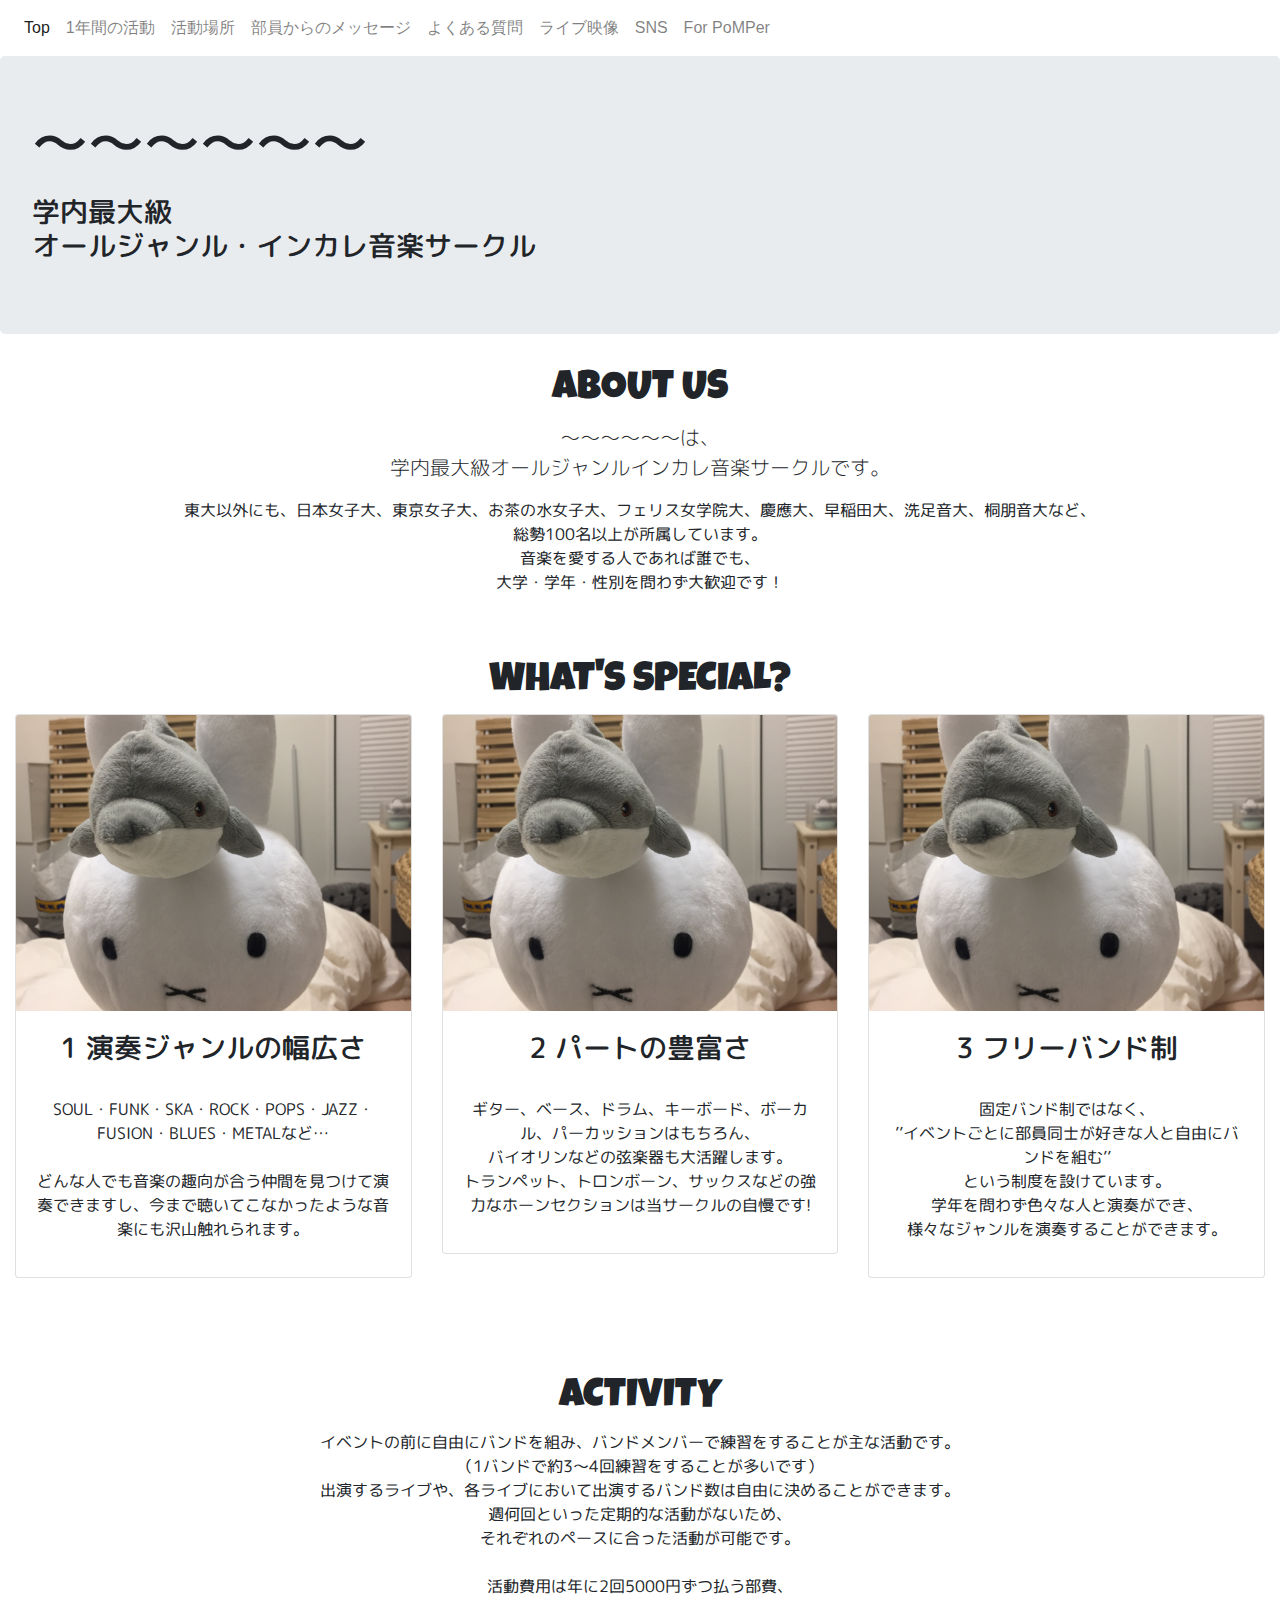
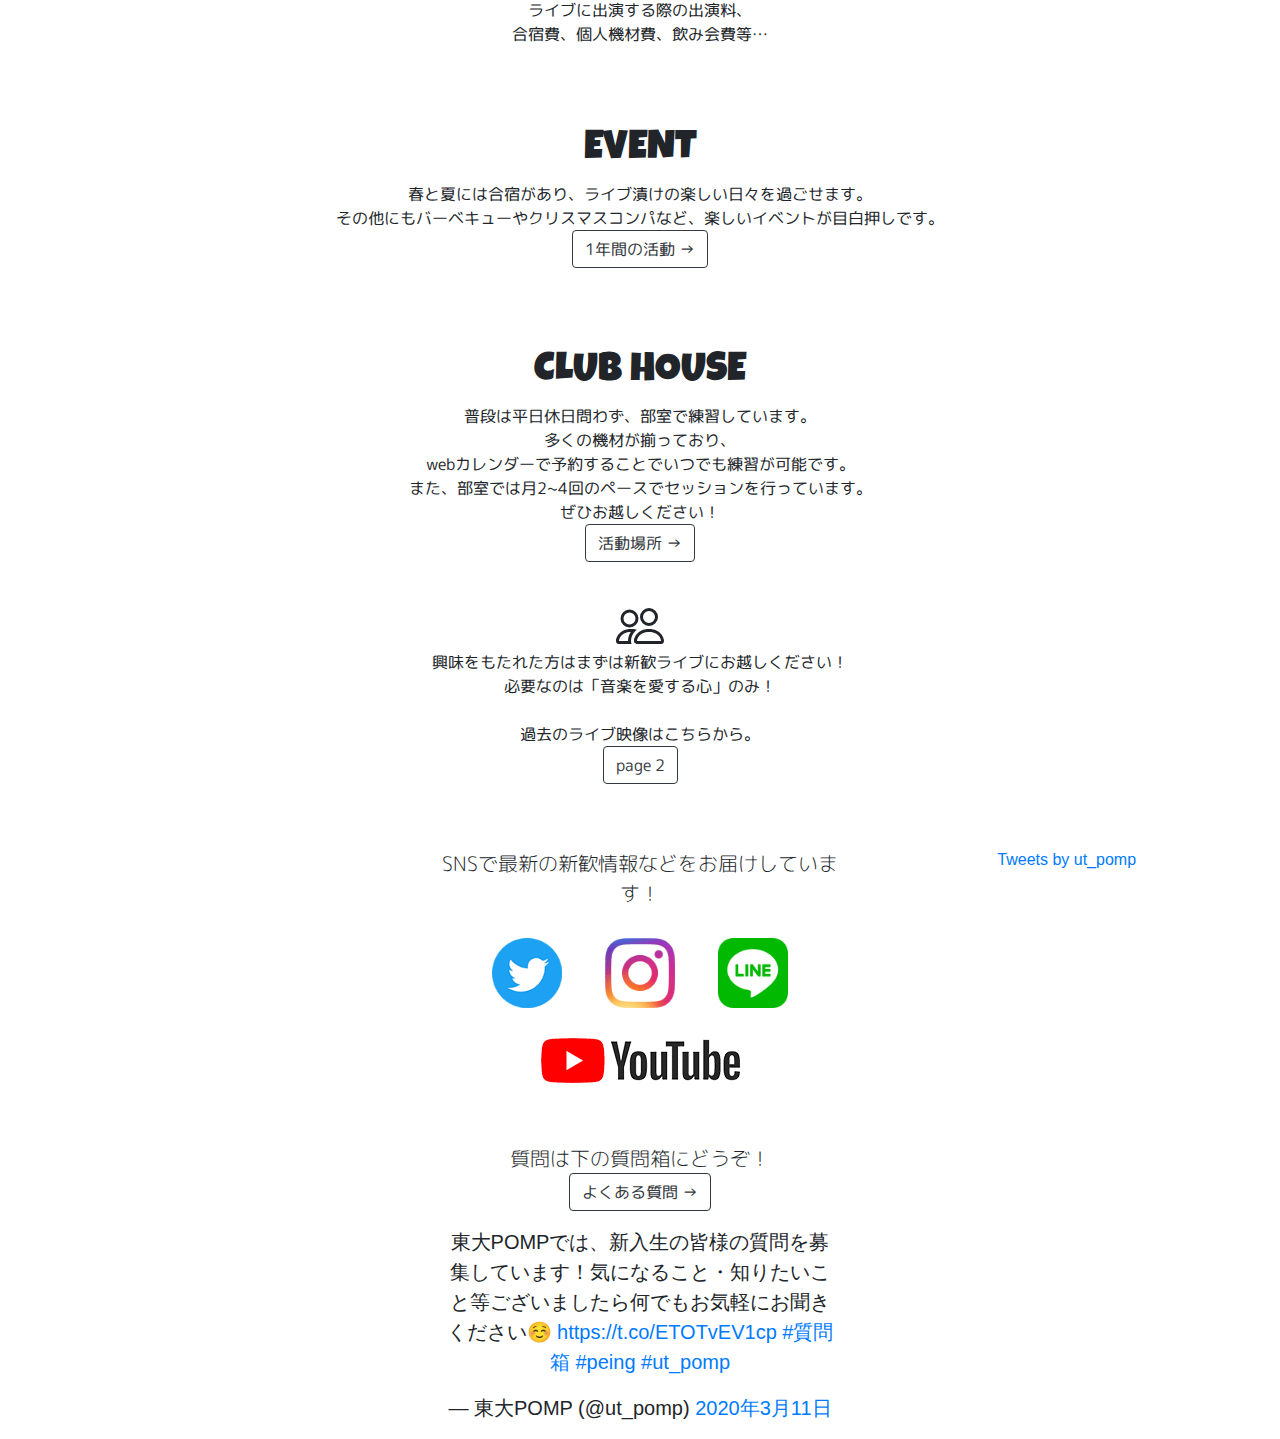
==== index.html @ 89fbbf80 "Update index.html" ====
<!doctype html>
<html>
       <head>
       <!-- Required meta tags -->
       <meta charset="utf-8">
       <meta name="viewport" content="width=device-width, initial-scale=1, shrink-to-fit=no">

       <!-- Bootstrap CSS -->
       <link rel="stylesheet" href="https://stackpath.bootstrapcdn.com/bootstrap/4.4.1/css/bootstrap.min.css" integrity="sha384-Vkoo8x4CGsO3+Hhxv8T/Q5PaXtkKtu6ug5TOeNV6gBiFeWPGFN9MuhOf23Q9Ifjh" crossorigin="anonymous">
      <link href="https://fonts.googleapis.com/css?family=Luckiest+Guy|M+PLUS+Rounded+1c&display=swap" rel="stylesheet">
      <link rel="stylesheet" type="text/css" href="myfont.css">   
	       
       <title>pascalchanの練習帳</title>
       </head>
 

<body>
<header> 
         <nav class="navbar navbar-expand-lg navbar-light bg-Warning">
                  <button class="navbar-toggler" type="button" data-toggle="collapse" data-target="#navbarNav" aria-controls="navbarNav" aria-expanded="false" aria-label="Toggle navigation">
                  <span class="navbar-toggler-icon"></span>
                  </button>
                  <div class="collapse navbar-collapse" id="navbarNav">
                           <ul class="navbar-nav">
                           <li class="nav-item active">
                           <a class="nav-link" href="#">Top<span class="sr-only">(current)</span></a>
                           </li>
                           <li class="nav-item">
                           <a class="nav-link" href="#">1年間の活動</a>
                           </li>
                           <li class="nav-item">
                           <a class="nav-link" href="#">活動場所</a>
                           </li>
                           <li class="nav-item">
                           <a class="nav-link" href="#">部員からのメッセージ</a>
                           </li>
                           <li class="nav-item">
                           <a class="nav-link" href="#">よくある質問</a>
                           </li>
                           <li class="nav-item">
                           <a class="nav-link" href="#">ライブ映像</a>
                           </li>
                           <li class="nav-item">
                           <a class="nav-link" href="#">SNS</a>
                           </li>
                           <li class="nav-item">
                           <a class="nav-link" href="#">For PoMPer</a>
                           </li>
                           </ul>
                  </div>
         </nav> 
       

         <div class="jumbotron">
                  <h1 class="fonttest display-4">〜〜〜〜〜〜</h1>
                  <h3 class="本文">学内最大級<br>オールジャンル・インカレ音楽サークル</h3>
         </div>
<header>  
       
       
<article>
                 
              
       
       
       
       
<div class="container-fluid">
                 <div class="row">

            <div class="col">
            </div>
            <div class="col-auto text-center">
		       <h1 class="fonttest">ABOUT US
                       </h1>
                       <p class="本文 lead">〜〜〜〜〜〜は、<br>学内最大級オールジャンルインカレ音楽サークルです。<br>
		<p class="本文">
                       東大以外にも、日本女子大、東京女子大、お茶の水女子大、フェリス女学院大、慶應大、早稲田大、洗足音大、桐朋音大など、<br>総勢100名以上が所属しています。<br>
                       音楽を愛する人であれば誰でも、<br>大学・学年・性別を問わず大歓迎です！<br> <br> <br>
                       </p>
            </div>
            <div class="col">
            </div>
 
                 </div>
 </div>
			 
                 <h1 class="fonttest text-center">WHAT'S SPECIAL?
                       </h1>
                


       
       
       
<div class="container-fluid">
<div class="row">
   
     <div class="col-lg text-center"> 
               <div class="card">
               <img src="IMG_6716.jpg" class="card-img-top" alt="">
                       <div class="card-body">
			         <h3 class="本文">1 演奏ジャンルの幅広さ</h3>
                                 <p class="本文">
                                 <br>SOUL・FUNK・SKA・ROCK・POPS・JAZZ・FUSION・BLUES・METALなど…<br>
                                 <br>どんな人でも音楽の趣向が合う仲間を見つけて演奏できますし、今まで聴いてこなかったような音楽にも沢山触れられます。
                                 </p>
                       </div>
               </div>      
     </div>
         
     <div class="col-lg text-center">
               <div class="card">
               <img src="IMG_6716.jpg" class="card-img-top" alt="">
                       <div class="card-body">
			       <h3 class="本文">2 パートの豊富さ</h3>
                                 <p class="本文">
                                 <br>ギター、ベース、ドラム、キーボード、ボーカル、パーカッションはもちろん、<br>
                                 バイオリンなどの弦楽器も大活躍します。<br>
                                 トランペット、トロンボーン、サックスなどの強力なホーンセクションは当サークルの自慢です!
                                 </p>
                       </div>
               </div>
         
     </div>

     <div class="col-lg text-center">
               <div class="card">
               <img src="IMG_6716.jpg" class="card-img-top" alt="">
                       <div class="card-body">
			         <h3 class="本文">3 フリーバンド制</h3>
                                 <p class="本文">
                                 <br>固定バンド制ではなく、<br>’’イベントごとに部員同士が好きな人と自由にバンドを組む’’<br>という制度を設けています。<br>学年を問わず色々な人と演奏ができ、<br>様々なジャンルを演奏することができます。　　　　　
                                 </p>
                       </div>
               </div>
     </div>
         
</div>
</div>    
                <h1 class="fonttest text-center"><br> <br>ACTIVITY
                       </h1>
                
         
       
       
       
<div class="container-fluid">
<div class="row">
                <div class="col">
                </div>
                          <div class="col-auto text-center">
                                    <p class="本文">
                                    イベントの前に自由にバンドを組み、バンドメンバーで練習をすることが主な活動です。
                                    <br>（1バンドで約3〜4回練習をすることが多いです）
                                    <br>出演するライブや、各ライブにおいて出演するバンド数は自由に決めることができます。
                                    <br>週何回といった定期的な活動がないため、
                                    <br>それぞれのペースに合った活動が可能です。<br> <br>
                                    活動費用は年に2回5000円ずつ払う部費、<br>ライブに出演する際の出演料、<br>合宿費、個人機材費、飲み会費等…
　　　　　　　　　　　　　　　　　　　　   </p>
                          </div>
                <div class="col">
                </div>
</div>
</div>
                <p class><br> <br></p>
                <h1 class="fonttest text-center">EVENT
                       </h1>
                
       
       
       
       
<div class="container-fluid">
<div class="row">

                <div class="col">
                </div>
                              <div class="col-auto text-center">
                                        <p class="本文">
                                        春と夏には合宿があり、ライブ漬けの楽しい日々を過ごせます。
                                        <br>その他にもバーベキューやクリスマスコンパなど、楽しいイベントが目白押しです。<br>
                                        <a href="https://www.asahi.com/sp/" class="btn btn-outline-dark" role="button">1年間の活動 →</a>
                                        </p>
                              </div>
                <div class="col">
                </div>
</div>
</div>         
                <p class><br> <br></p>
                <h1 class="fonttest text-center">CLUB HOUSE
                       </h1>
                 
       
       
       
       
       
<div class="container-fluid">
<div class="row">
            <div class="col">
            </div>
                       <div class="col-auto text-center">
                                 <p class="本文">
                                 普段は平日休日問わず、部室で練習しています。<br>
                                 多くの機材が揃っており、<br>webカレンダーで予約することでいつでも練習が可能です。<br>
                                 また、部室では月2~4回のペースでセッションを行っています。<br>ぜひお越しください！<br>
                                 <a href="https://www.asahi.com/sp/" class="btn btn-outline-dark" role="button">
                                 活動場所 →</a><br> <br>
                                 </p>
                       </div>
            <div class="col">
            </div>
</div>
</div>       
      
       
       
       
       
<div class="container-fluid">
<div class="row">
            <div class="col">
            </div>
                       <div class="col-auto text-center">
                                 <p class="本文">
                                 <svg class="bi bi-people" width="3em" height="3em" viewBox="0 0 16 16" 
                                 fill="currentColor" xmlns="http://www.w3.org/2000/svg">
                                 <path fill-rule="evenodd" d="M15 14s1 0 1-1-1-4-5-4-5 3-5 4 1 1 1 1h8zm-7.995-.944v-.002.002zM7.022 
                                 13h7.956a.274.274 0 00.014-.002l.008-.002c-.002-.264-.167-1.03-.76-1.72C13.688 10.629 12.718 10 11 
                                 10c-1.717 0-2.687.63-3.24 1.276-.593.69-.759 1.457-.76 1.72a1.05 1.05 0 00.022.004zm7.973.056v-.002.002zM11 
                                 7a2 2 0 100-4 2 2 0 000 4zm3-2a3 3 0 11-6 0 3 3 0 016 0zM6.936 9.28a5.88 5.88 0 00-1.23-.247A7.35 7.35 0 005 
                                 9c-4 0-5 3-5 4 0 .667.333 1 1 1h4.216A2.238 2.238 0 015 13c0-1.01.377-2.042 1.09-2.904.243-.294.526-.569.846-.816zM4.92 
                                 10c-1.668.02-2.615.64-3.16 1.276C1.163 11.97 1 12.739 1 13h3c0-1.045.323-2.086.92-3zM1.5 5.5a3 3 0 116 0 3 3 0 01-6 0zm3-2a2 
                                 2 0 100 4 2 2 0 000-4z" clip-rule="evenodd"/></svg>
                                 <br>興味をもたれた方はまずは新歓ライブにお越しください！
                                 <br>必要なのは「音楽を愛する心」のみ！<br> <br>
                                 過去のライブ映像はこちらから。<br>
                                 <a href="https://pascalchan.github.io/page2.html" class="btn btn-outline-dark" role="button">
                                 page 2</a><br> <br> <br>
                                 
                                 </p>
                       </div>
            <div class="col">
            </div>
</div>
</div>       
       
       
       
       
       
<div class="container-fluid">
<div class="row">
                <div class="col-lg lead text-center">
                     </div>
                       
                          
       <div class="col-lg lead text-center">
              <p class="本文">SNSで最新の新歓情報などをお届けしています！<br> <br>
                                 <a href="https://twitter.com/ut_pomp" class="text-center"><img src="twitter.gif" width="70" height="70" alt=""></a>&emsp;&emsp;
                                 <a href="https://www.instagram.com/ut_pomp/" class="text-center"><img src="in.gif" width="70" height="70" alt=""></a>&emsp;&emsp;
                                 <a href="https://lin.ee/yjOojoz" class="text-center"><img src="line.png" width="70" height="70" alt=""></a><br> <br>
                                 <a href="https://www.youtube.com/user/supernaiter" class="text-center"><img src="youtube.gif" alt=""></a><br> <br>
                                 
                      <br>
                        質問は下の質問箱にどうぞ！<br>
                                 <a href="https://www.asahi.com/sp/" class="btn btn-outline-dark" role="button">
                                 よくある質問 →</a><br>
                       <blockquote class="twitter-tweet text-center" data-lang="ja" data-theme="light">
                                     <p lang="ja" dir="ltr">
                                     東大POMPでは、新入生の皆様の質問を募集しています！気になること・知りたいこと等ございましたら何でもお気軽にお聞きください☺️
                                     <a href="https://t.co/ETOTvEV1cp">https://t.co/ETOTvEV1cp</a> 
                                     <a href="https://twitter.com/hashtag/%E8%B3%AA%E5%95%8F%E7%AE%B1?src=hash&amp;ref_src=twsrc%5Etfw">#質問箱</a>
                                     <a href="https://twitter.com/hashtag/peing?src=hash&amp;ref_src=twsrc%5Etfw">#peing</a> 
                                     <a href="https://twitter.com/hashtag/ut_pomp?src=hash&amp;ref_src=twsrc%5Etfw">#ut_pomp</a>
                                     </p>&mdash; 東大POMP (@ut_pomp) <a href="https://twitter.com/ut_pomp/status/1237672919808888839?ref_src=twsrc%5Etfw">
                                     2020年3月11日</a></blockquote> <script async src="https://platform.twitter.com/widgets.js" charset="utf-8"></script>
                           </div>
       
                <div class="col-lg text-center">
            
                          <a class="twitter-timeline" data-lang="ja" data-width="500" data-height="900" href="https://twitter.com/ut_pomp?ref_src=twsrc%5Etfw">
                           Tweets by ut_pomp</a> 
                           <script async src="https://platform.twitter.com/widgets.js" charset="utf-8"></script>
               
                </div>
</div>
</div>    
                        
       
    
<article>       
          
   <footer>
   <footer>
     
     
    <!-- Optional JavaScript -->
    <!-- jQuery first, then Popper.js, then Bootstrap JS -->
    <script src="https://code.jquery.com/jquery-3.4.1.slim.min.js" integrity="sha384-J6qa4849blE2+poT4WnyKhv5vZF5SrPo0iEjwBvKU7imGFAV0wwj1yYfoRSJoZ+n" crossorigin="anonymous"></script>
    <script src="https://cdn.jsdelivr.net/npm/popper.js@1.16.0/dist/umd/popper.min.js" integrity="sha384-Q6E9RHvbIyZFJoft+2mJbHaEWldlvI9IOYy5n3zV9zzTtmI3UksdQRVvoxMfooAo" crossorigin="anonymous"></script>
    <script src="https://stackpath.bootstrapcdn.com/bootstrap/4.4.1/js/bootstrap.min.js" integrity="sha384-wfSDF2E50Y2D1uUdj0O3uMBJnjuUD4Ih7YwaYd1iqfktj0Uod8GCExl3Og8ifwB6" crossorigin="anonymous"></script>
  </body>
</html>
---- myfont.css ----
.fonttest {
font-family: 'Luckiest Guy', cursive;
}

.本文 {
font-family: 'M PLUS Rounded 1c', sans-serif;
}
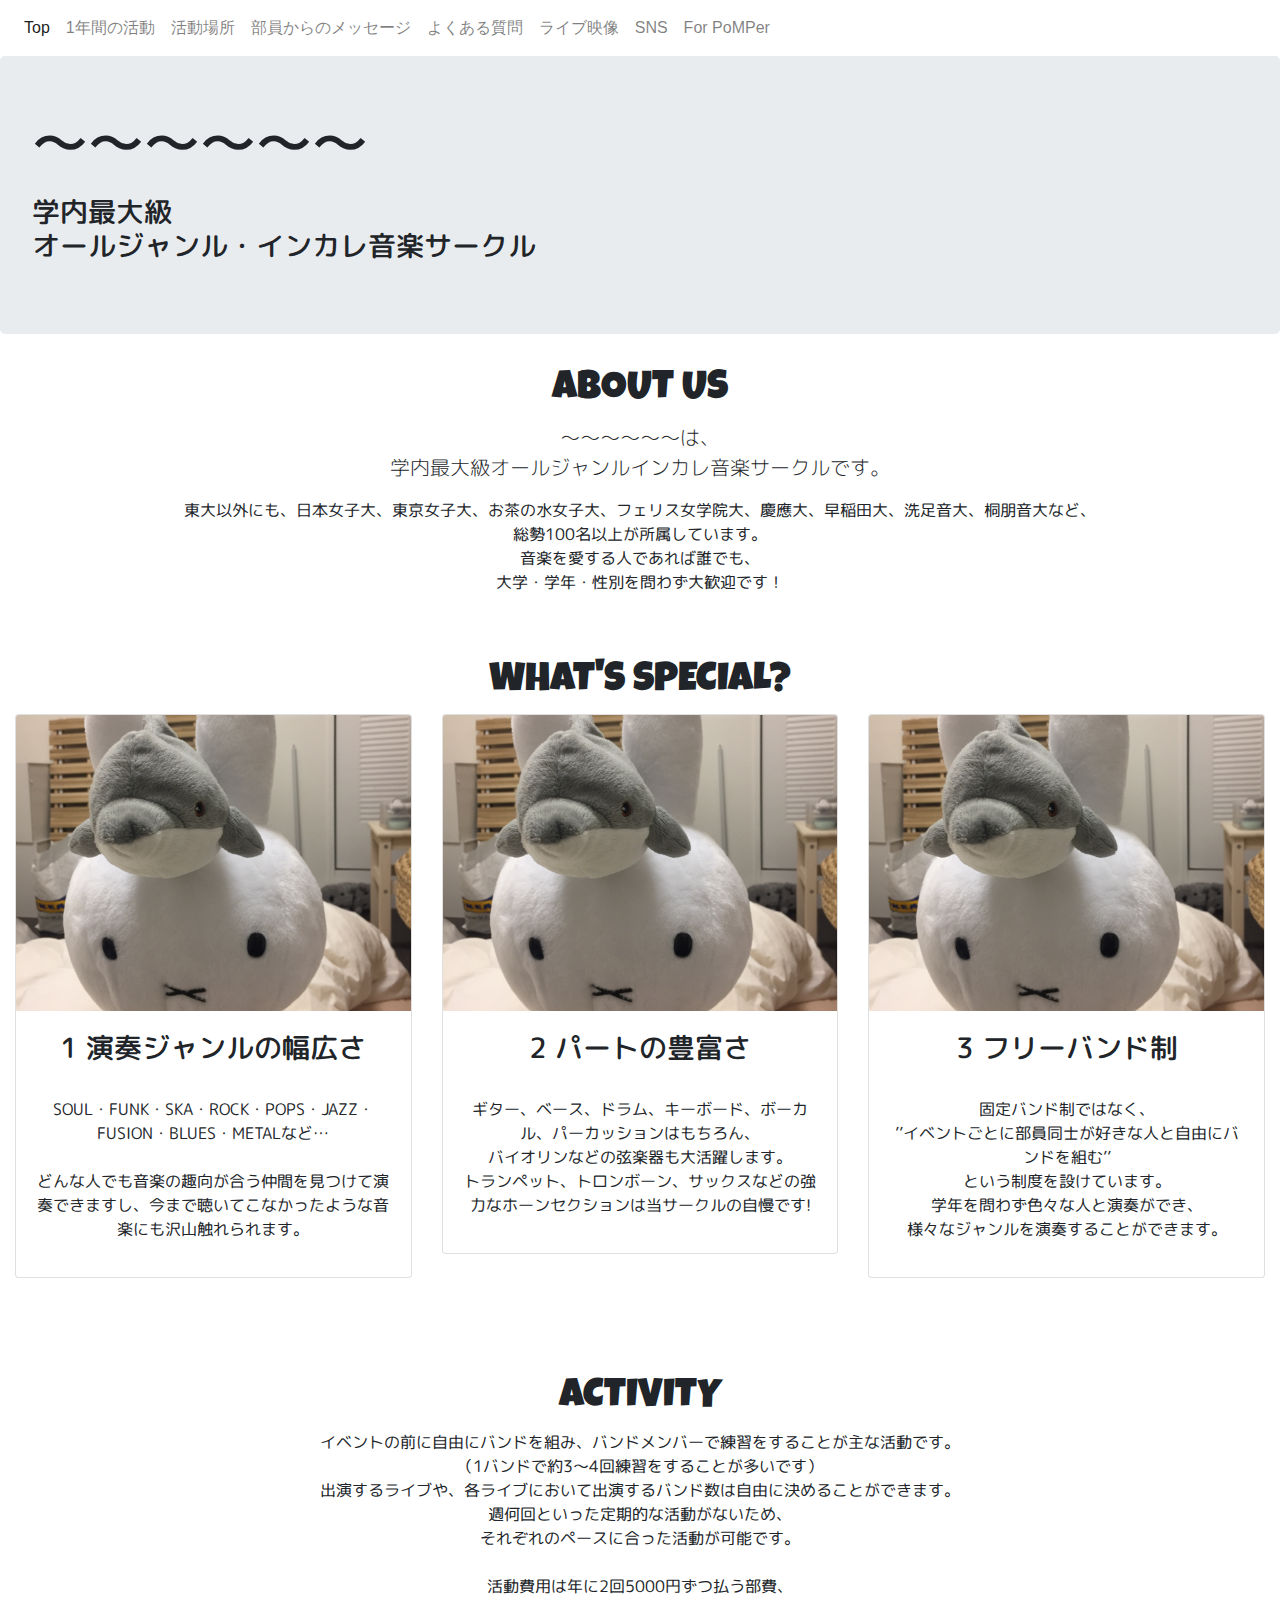
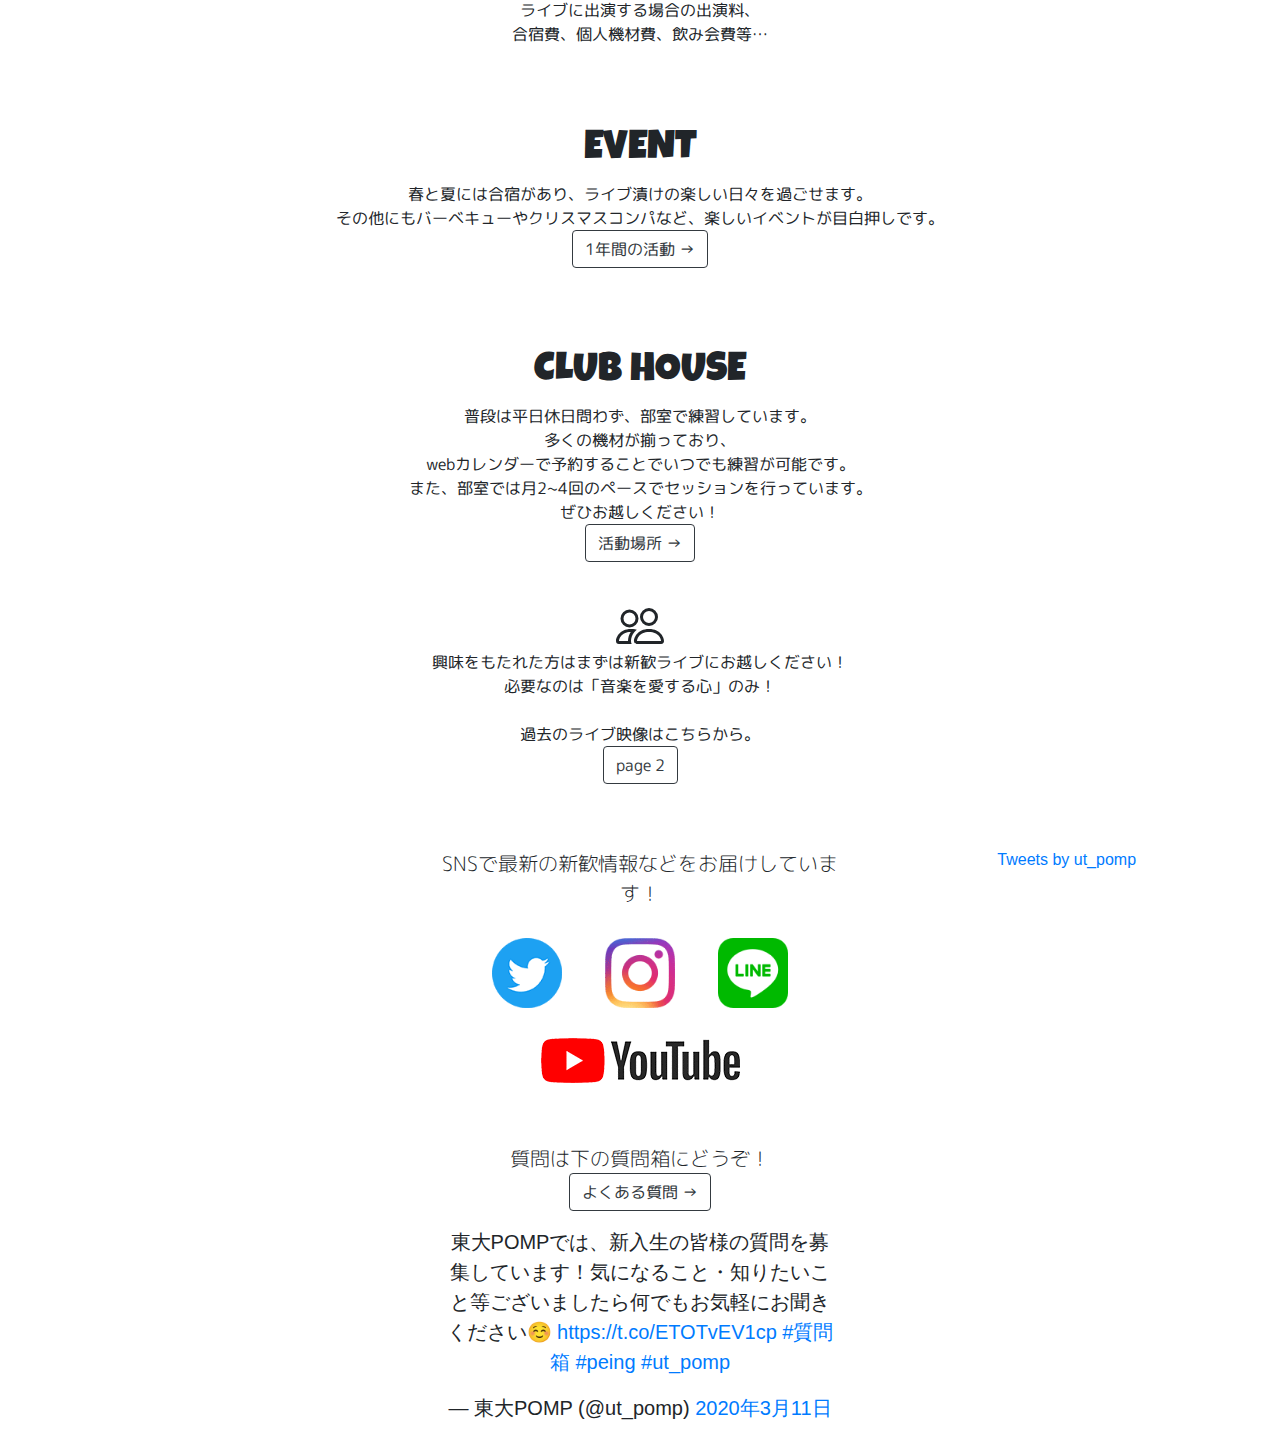
==== commit d90e175e: "Update index.html" ====
--- a/index.html
+++ b/index.html
@@ -156,7 +156,7 @@
                                     <br>出演するライブや、各ライブにおいて出演するバンド数は自由に決めることができます。
                                     <br>週何回といった定期的な活動がないため、
                                     <br>それぞれのペースに合った活動が可能です。<br> <br>
-                                    活動費用は年に2回5000円ずつ払う部費、<br>ライブに出演する際の出演料、<br>合宿費、個人機材費、飲み会費等…
+                                    活動費用は年に2回5000円ずつ払う部費、<br>ライブに出演する場合の出演料、<br>合宿費、個人機材費、飲み会費等…
 　　　　　　　　　　　　　　　　　　　　   </p>
                           </div>
                 <div class="col">
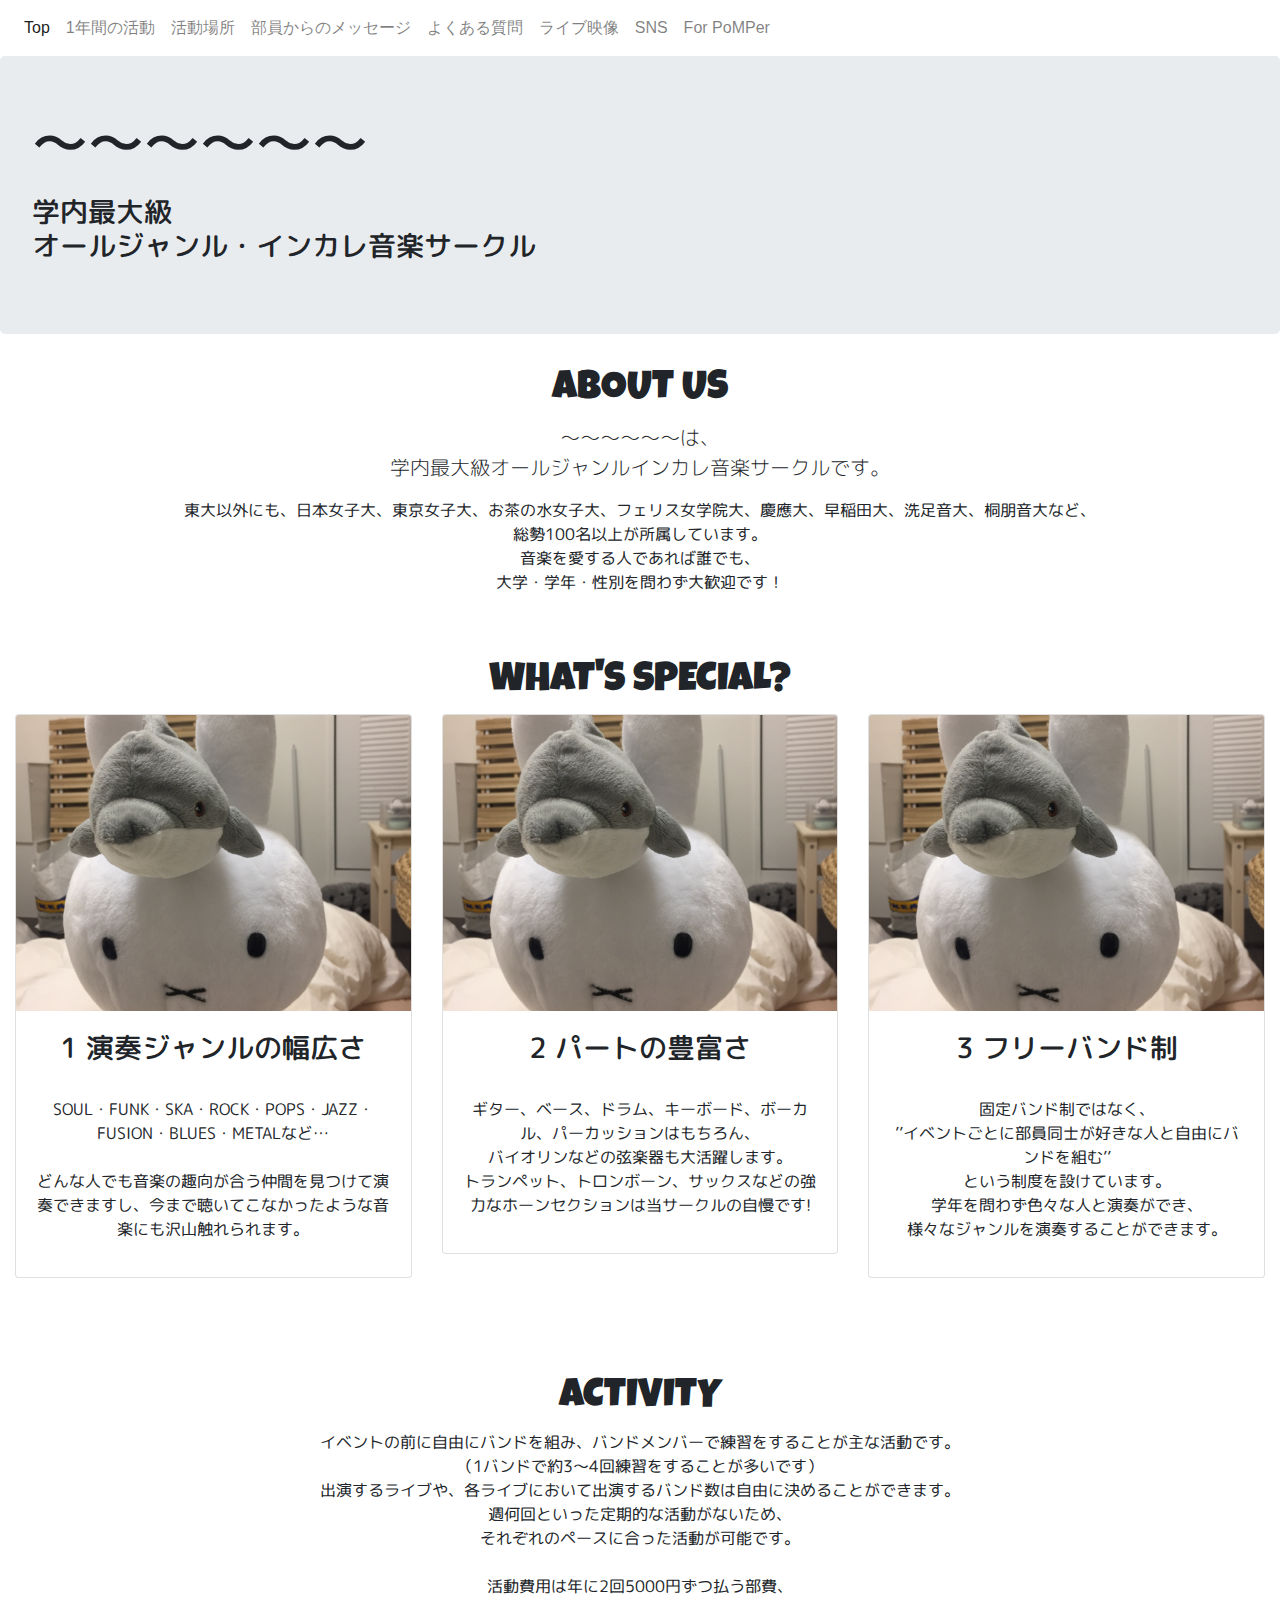
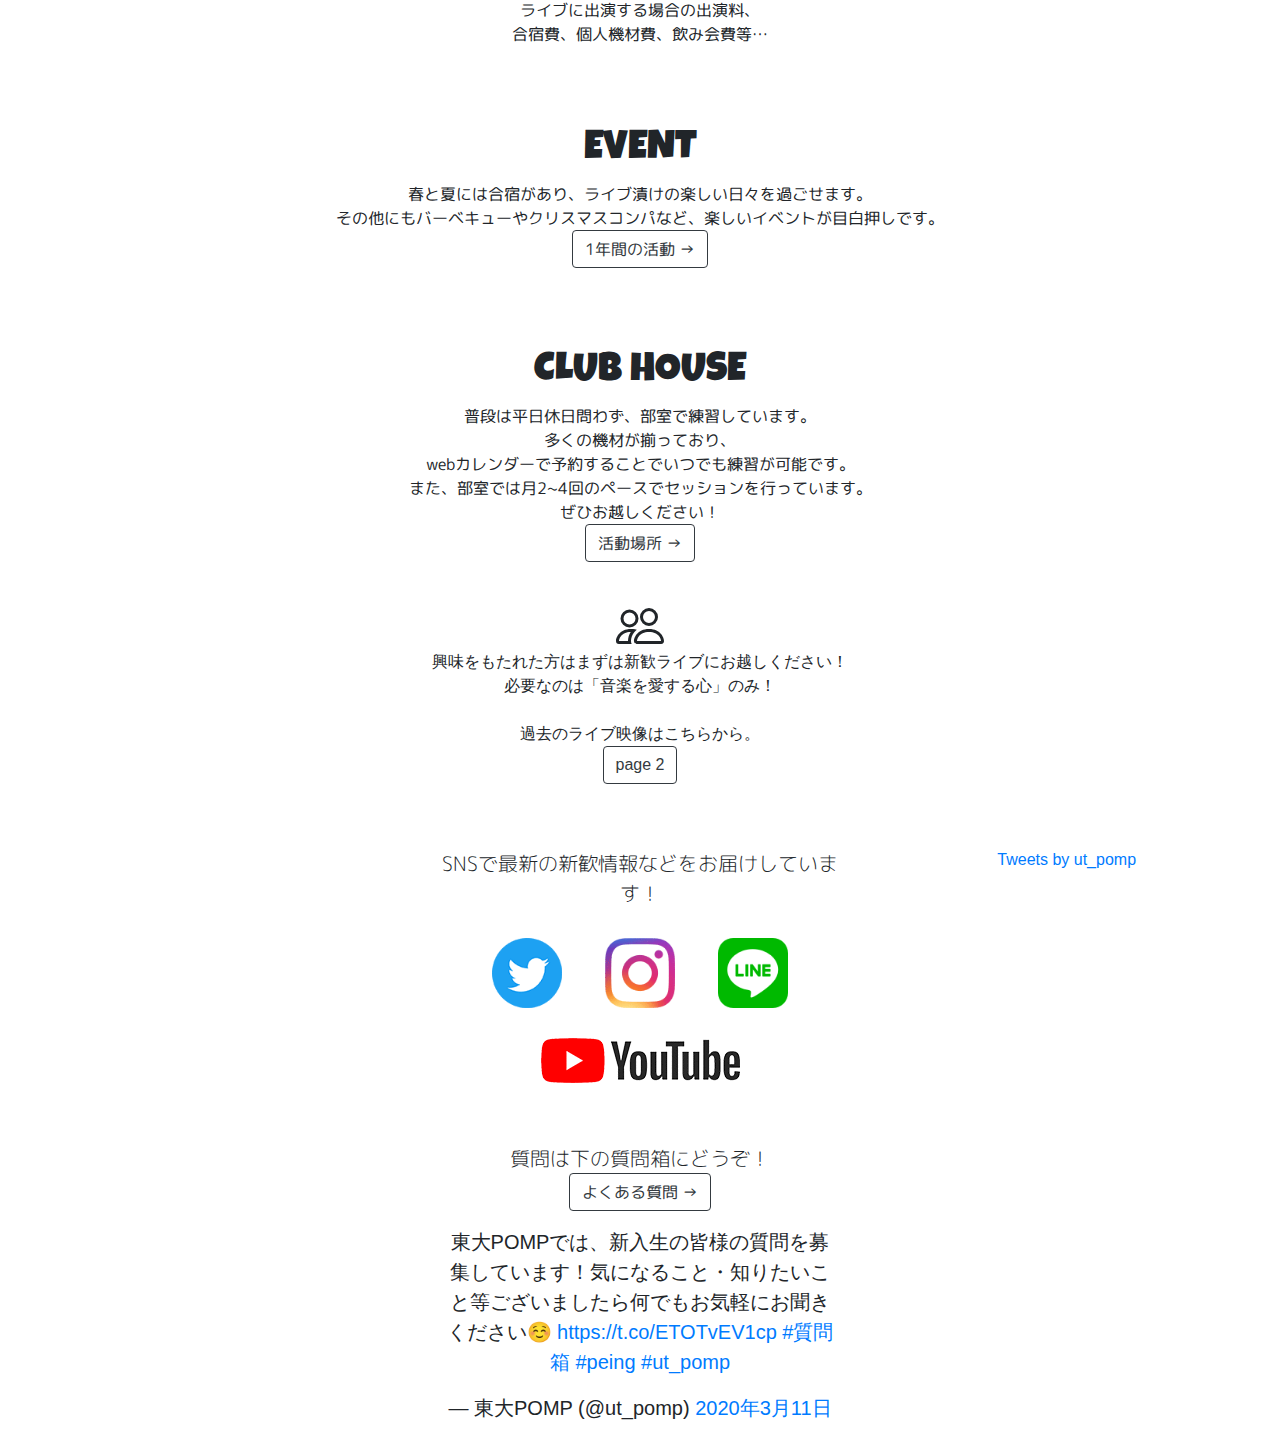
==== commit 9015d992: "Update index.html" ====
--- a/index.html
+++ b/index.html
@@ -223,7 +223,7 @@
             <div class="col">
             </div>
                        <div class="col-auto text-center">
-                                 <p class="本文">
+                                 <p class="本文　lead">
                                  <svg class="bi bi-people" width="3em" height="3em" viewBox="0 0 16 16" 
                                  fill="currentColor" xmlns="http://www.w3.org/2000/svg">
                                  <path fill-rule="evenodd" d="M15 14s1 0 1-1-1-4-5-4-5 3-5 4 1 1 1 1h8zm-7.995-.944v-.002.002zM7.022 
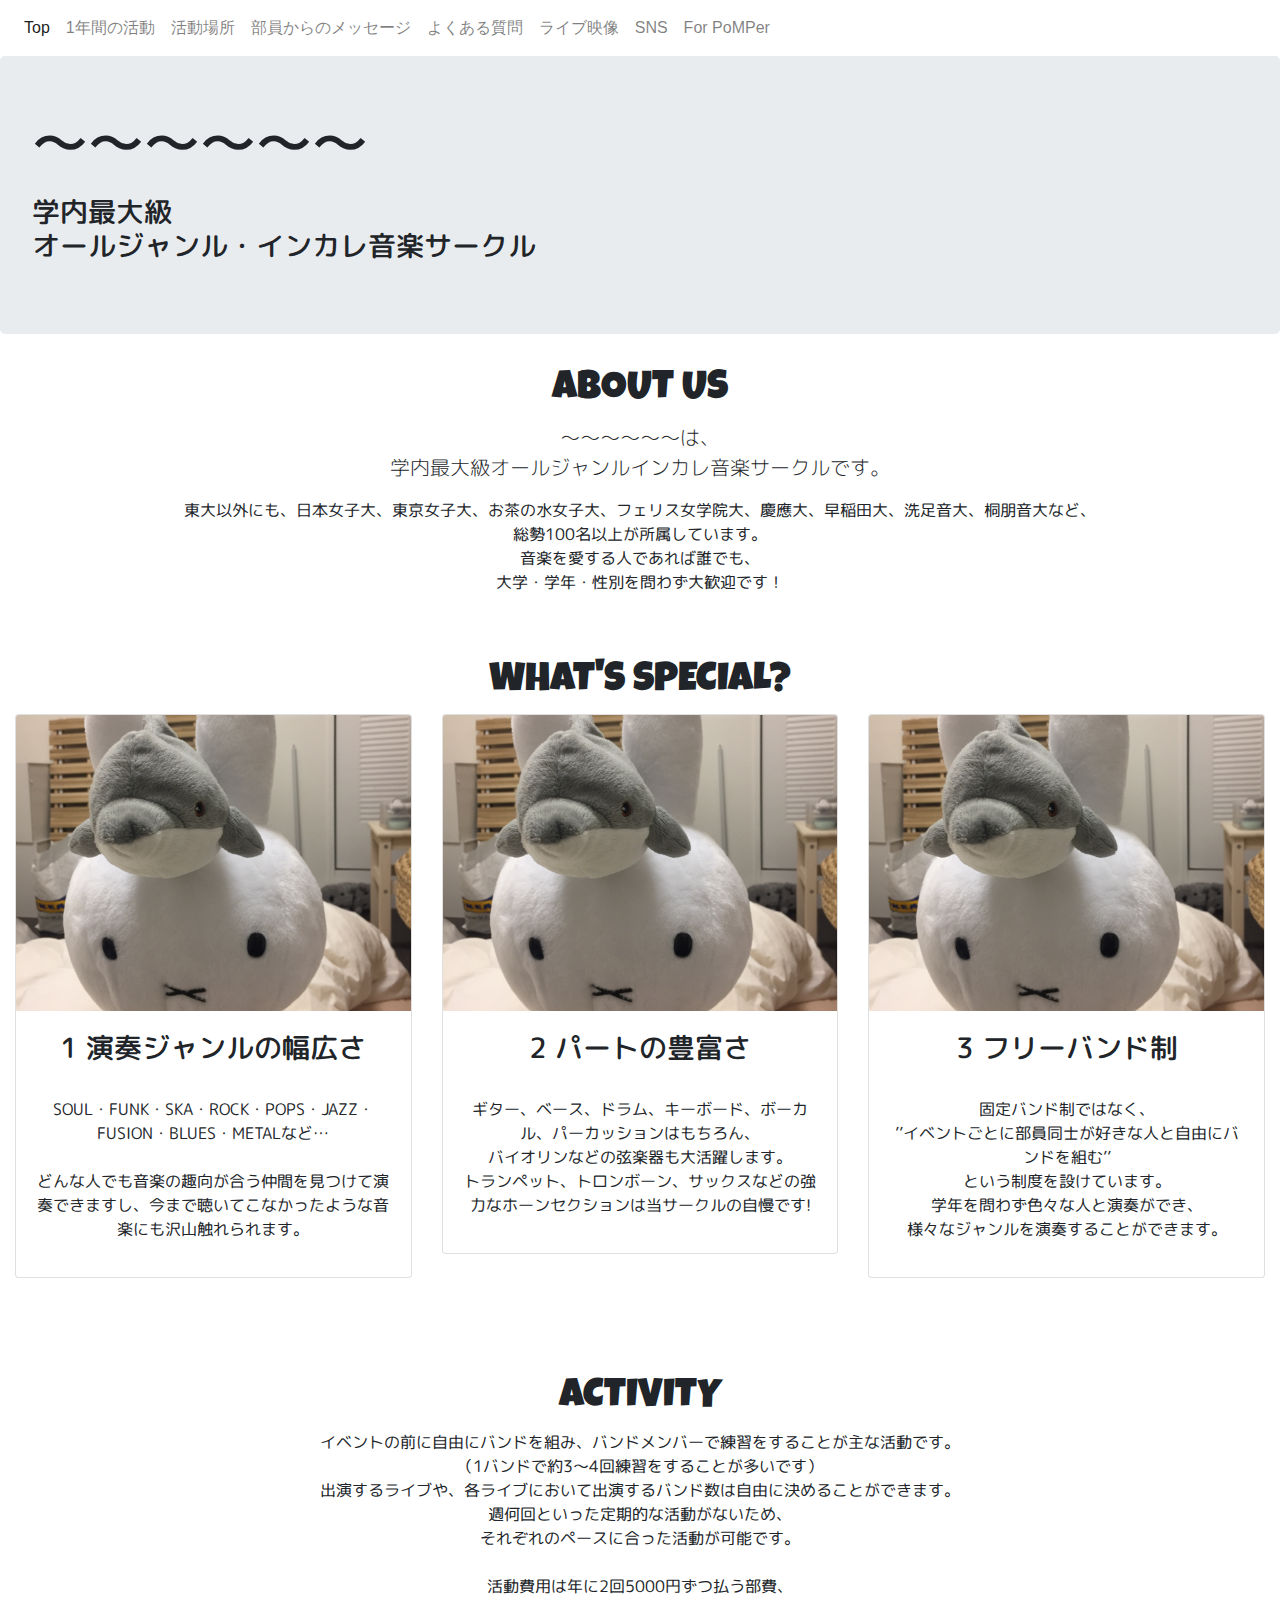
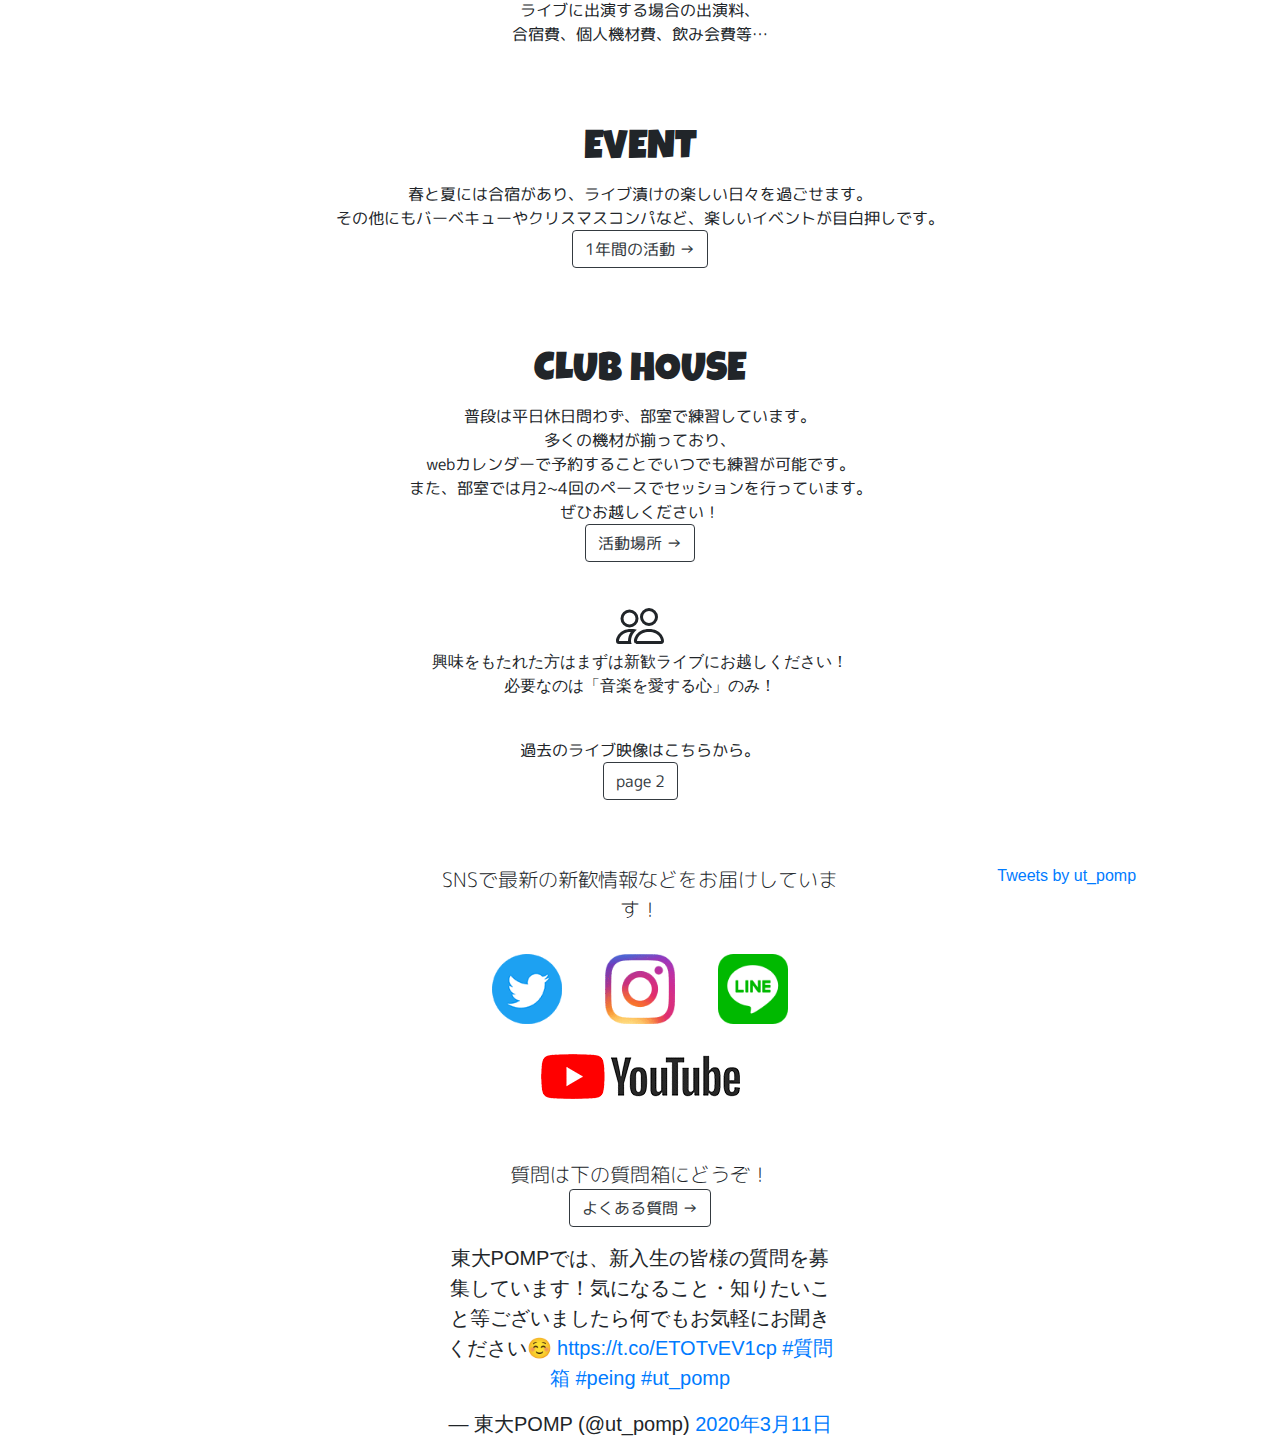
==== commit b29ce8fd: "Update index.html" ====
--- a/index.html
+++ b/index.html
@@ -235,10 +235,11 @@
                                  2 0 100 4 2 2 0 000-4z" clip-rule="evenodd"/></svg>
                                  <br>興味をもたれた方はまずは新歓ライブにお越しください！
                                  <br>必要なのは「音楽を愛する心」のみ！<br> <br>
+			         </p>
+			         <p class="本文">
                                  過去のライブ映像はこちらから。<br>
                                  <a href="https://pascalchan.github.io/page2.html" class="btn btn-outline-dark" role="button">
                                  page 2</a><br> <br> <br>
-                                 
                                  </p>
                        </div>
             <div class="col">
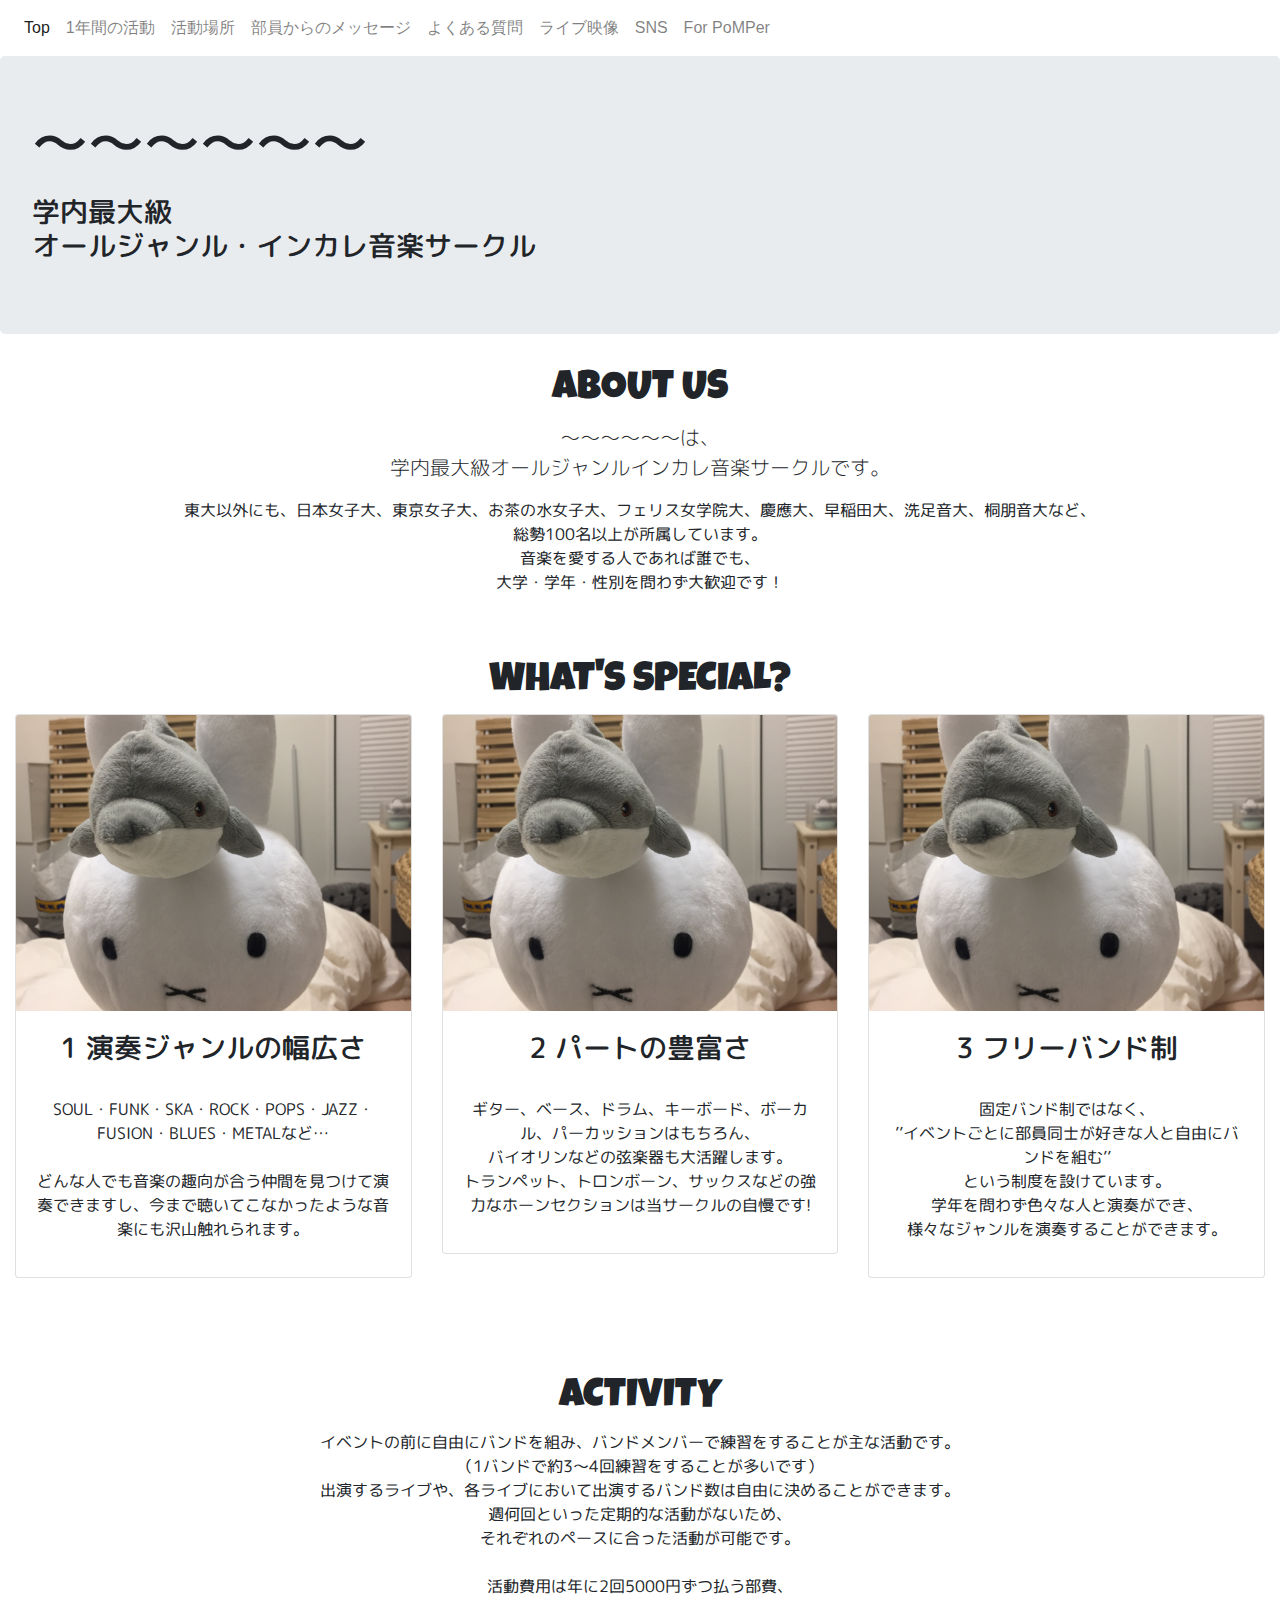
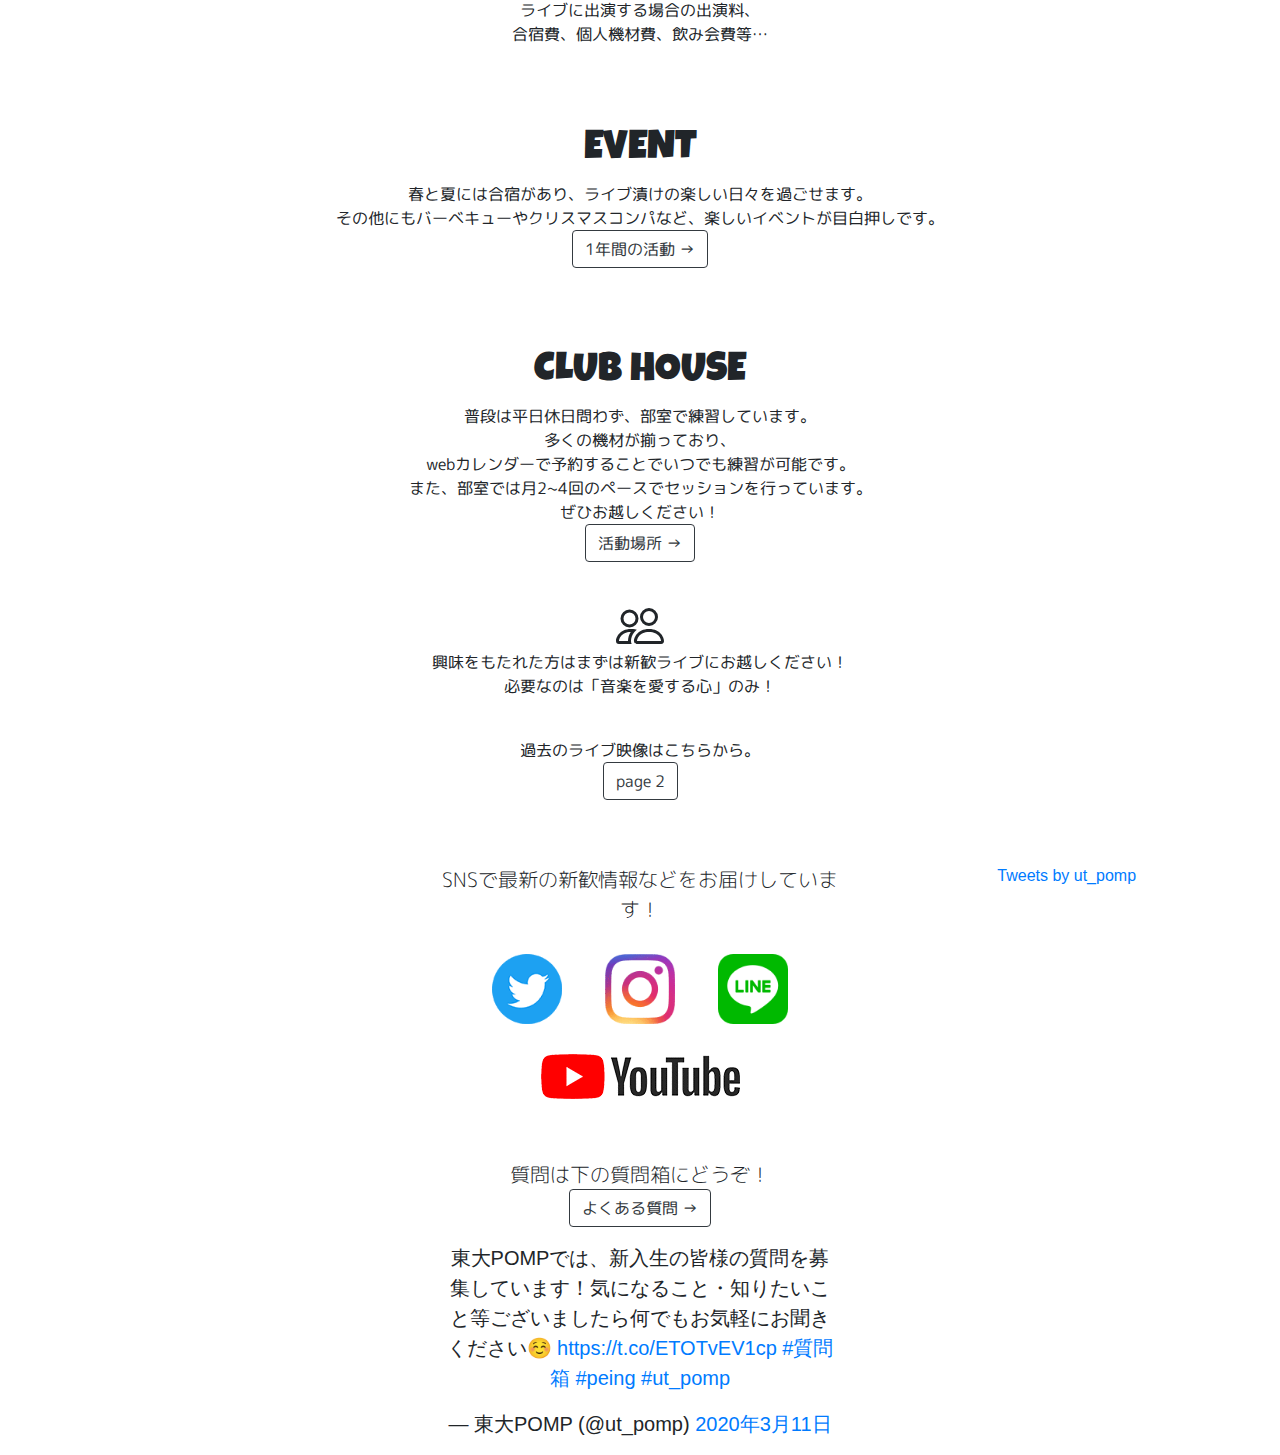
==== commit c2933b97: "Update index.html" ====
--- a/index.html
+++ b/index.html
@@ -222,8 +222,8 @@
 <div class="row">
             <div class="col">
             </div>
-                       <div class="col-auto text-center">
-                                 <p class="本文　lead">
+                       <div class="col-auto　lead text-center">
+                                 <p class="本文">
                                  <svg class="bi bi-people" width="3em" height="3em" viewBox="0 0 16 16" 
                                  fill="currentColor" xmlns="http://www.w3.org/2000/svg">
                                  <path fill-rule="evenodd" d="M15 14s1 0 1-1-1-4-5-4-5 3-5 4 1 1 1 1h8zm-7.995-.944v-.002.002zM7.022 
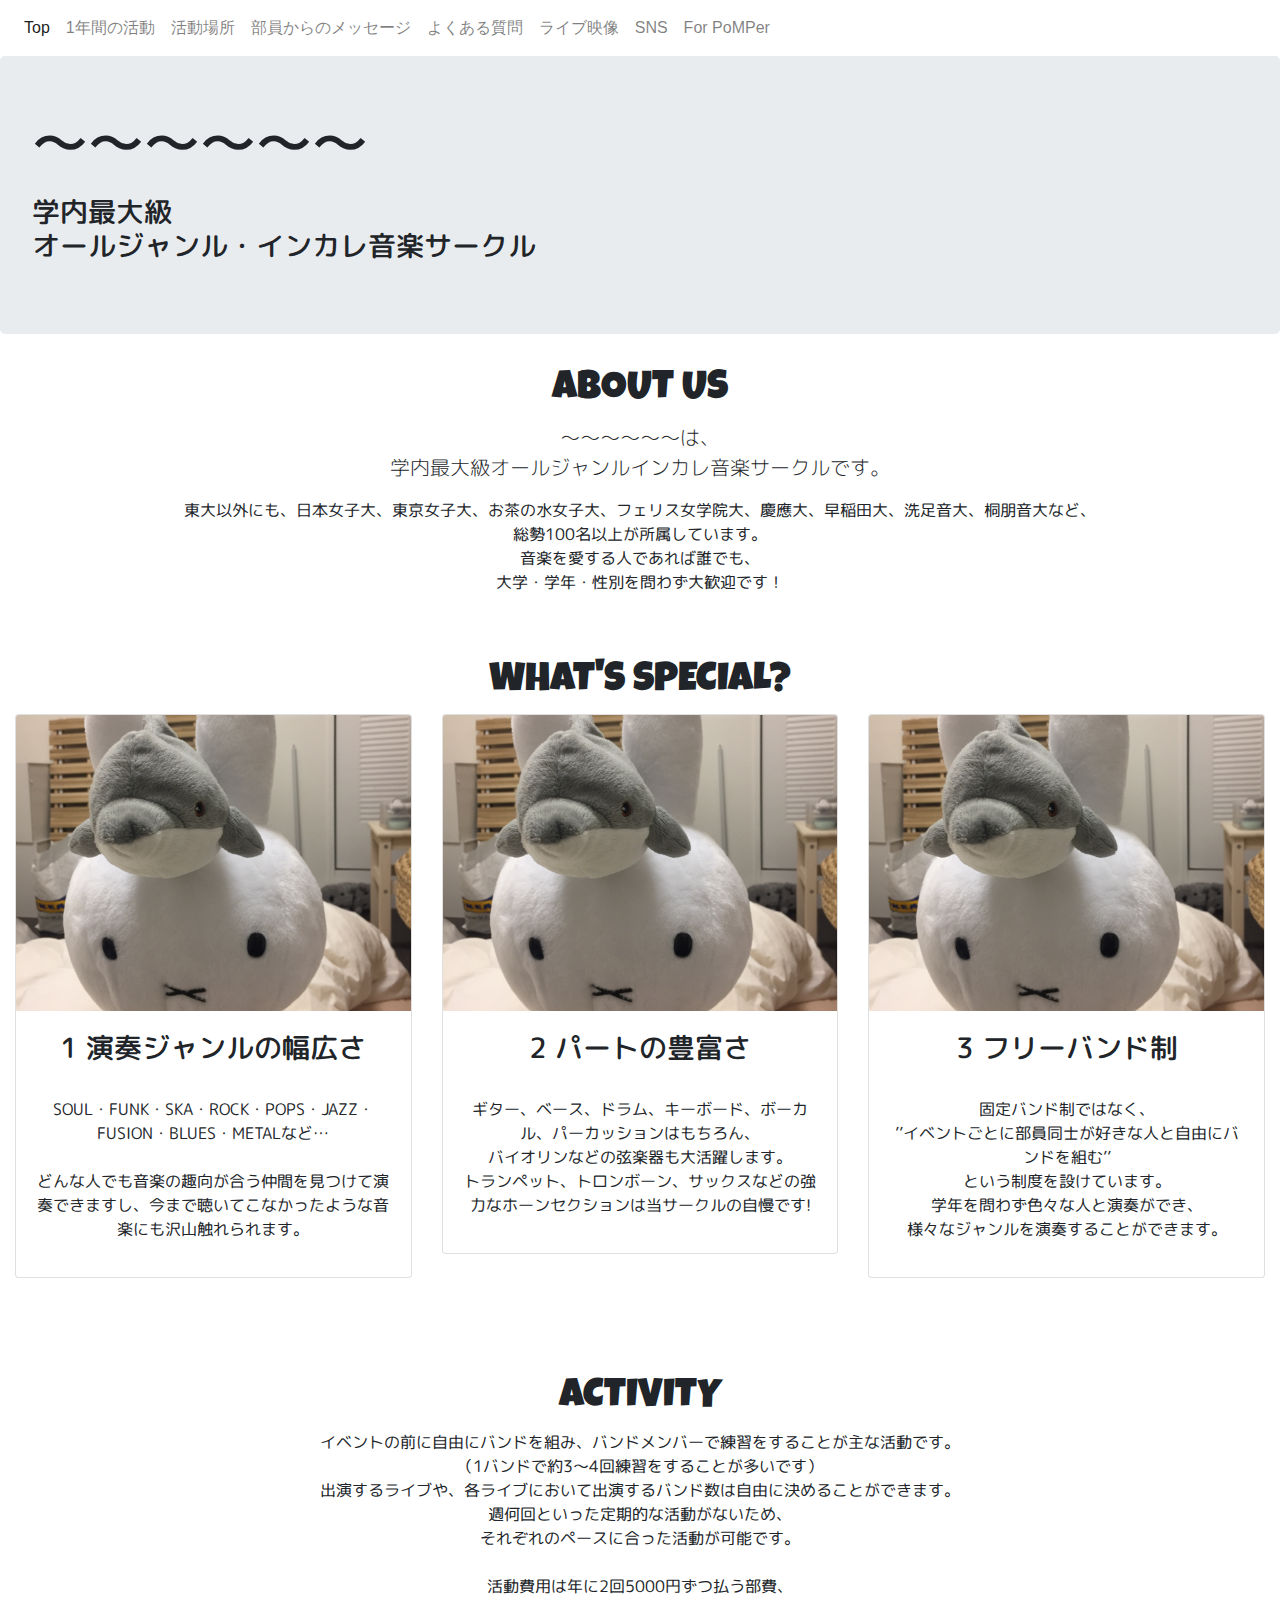
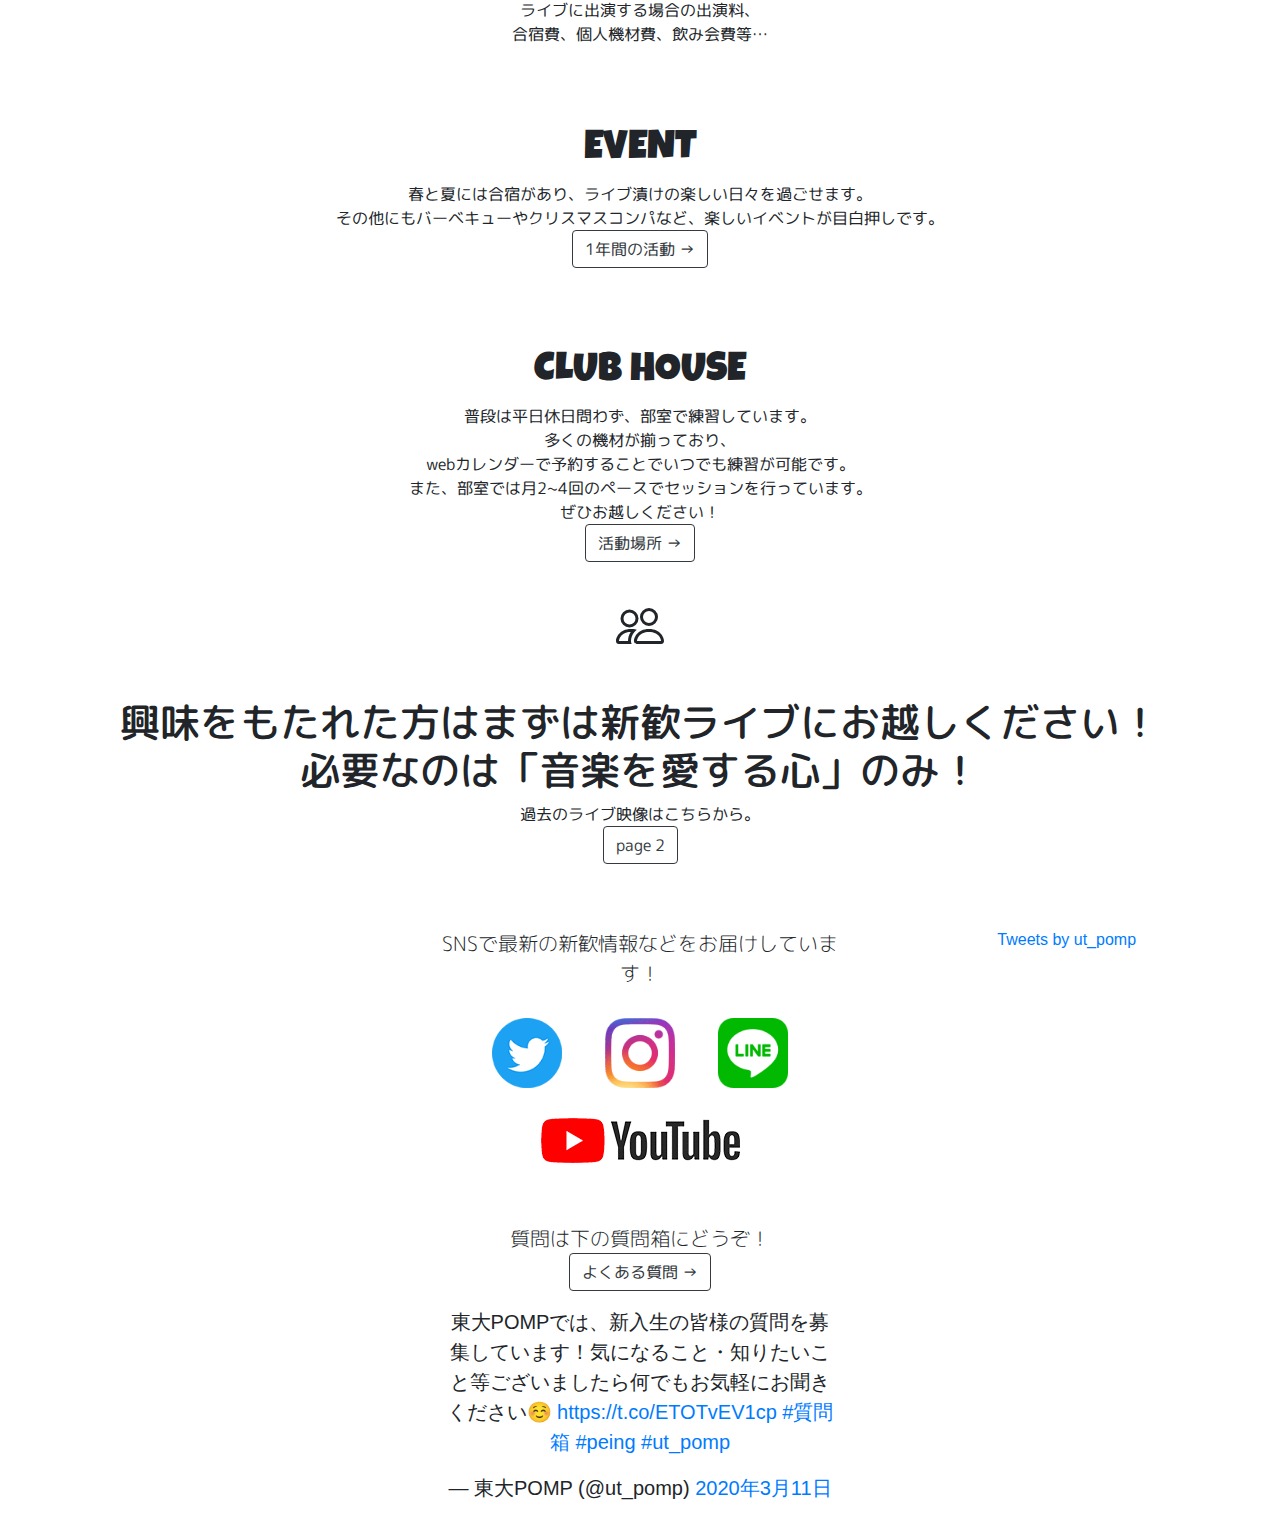
==== commit 84bca538: "Update index.html" ====
--- a/index.html
+++ b/index.html
@@ -223,7 +223,7 @@
             <div class="col">
             </div>
                        <div class="col-auto　lead text-center">
-                                 <p class="本文">
+                                 
                                  <svg class="bi bi-people" width="3em" height="3em" viewBox="0 0 16 16" 
                                  fill="currentColor" xmlns="http://www.w3.org/2000/svg">
                                  <path fill-rule="evenodd" d="M15 14s1 0 1-1-1-4-5-4-5 3-5 4 1 1 1 1h8zm-7.995-.944v-.002.002zM7.022 
@@ -233,9 +233,9 @@
                                  9c-4 0-5 3-5 4 0 .667.333 1 1 1h4.216A2.238 2.238 0 015 13c0-1.01.377-2.042 1.09-2.904.243-.294.526-.569.846-.816zM4.92 
                                  10c-1.668.02-2.615.64-3.16 1.276C1.163 11.97 1 12.739 1 13h3c0-1.045.323-2.086.92-3zM1.5 5.5a3 3 0 116 0 3 3 0 01-6 0zm3-2a2 
                                  2 0 100 4 2 2 0 000-4z" clip-rule="evenodd"/></svg>
-                                 <br>興味をもたれた方はまずは新歓ライブにお越しください！
-                                 <br>必要なのは「音楽を愛する心」のみ！<br> <br>
-			         </p>
+                                 <h1 class="本文 text-center"><br>興味をもたれた方はまずは新歓ライブにお越しください！
+                                 <br>必要なのは「音楽を愛する心」のみ！<br>
+                                 </h1>
 			         <p class="本文">
                                  過去のライブ映像はこちらから。<br>
                                  <a href="https://pascalchan.github.io/page2.html" class="btn btn-outline-dark" role="button">
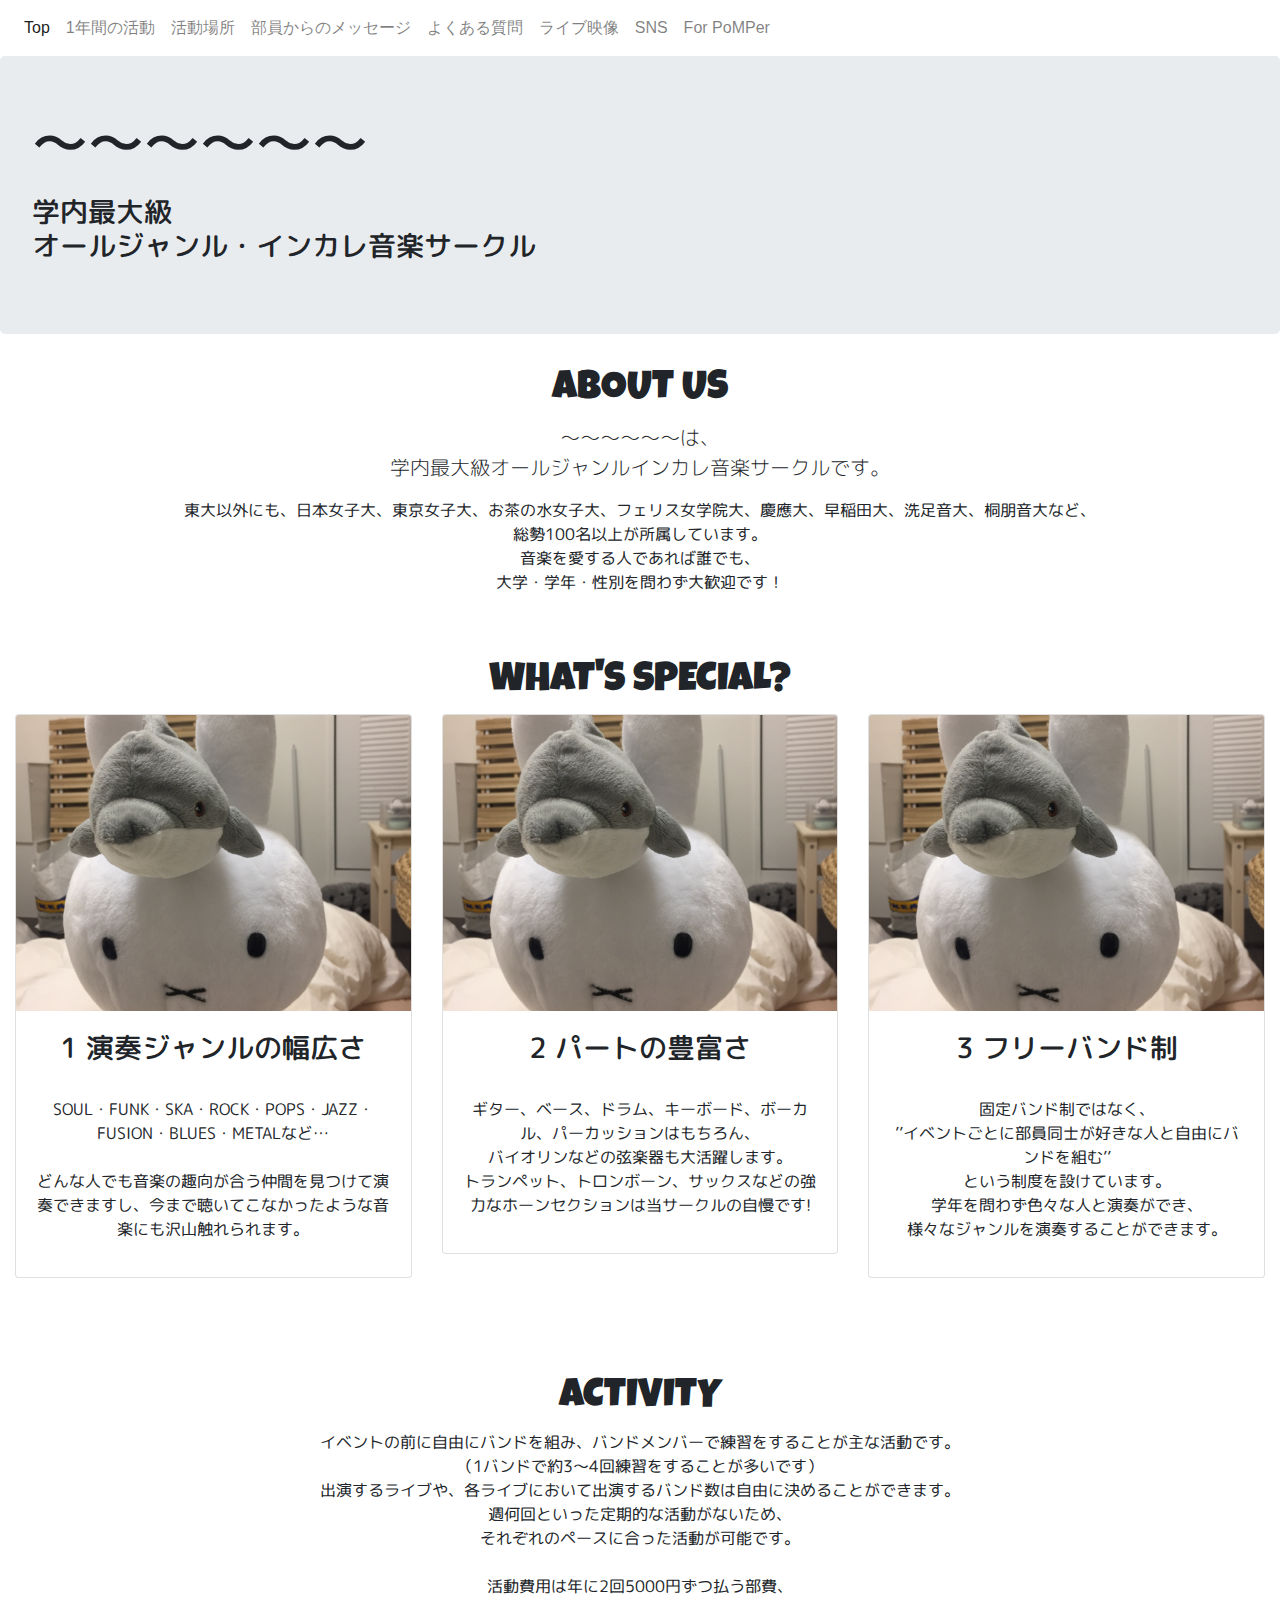
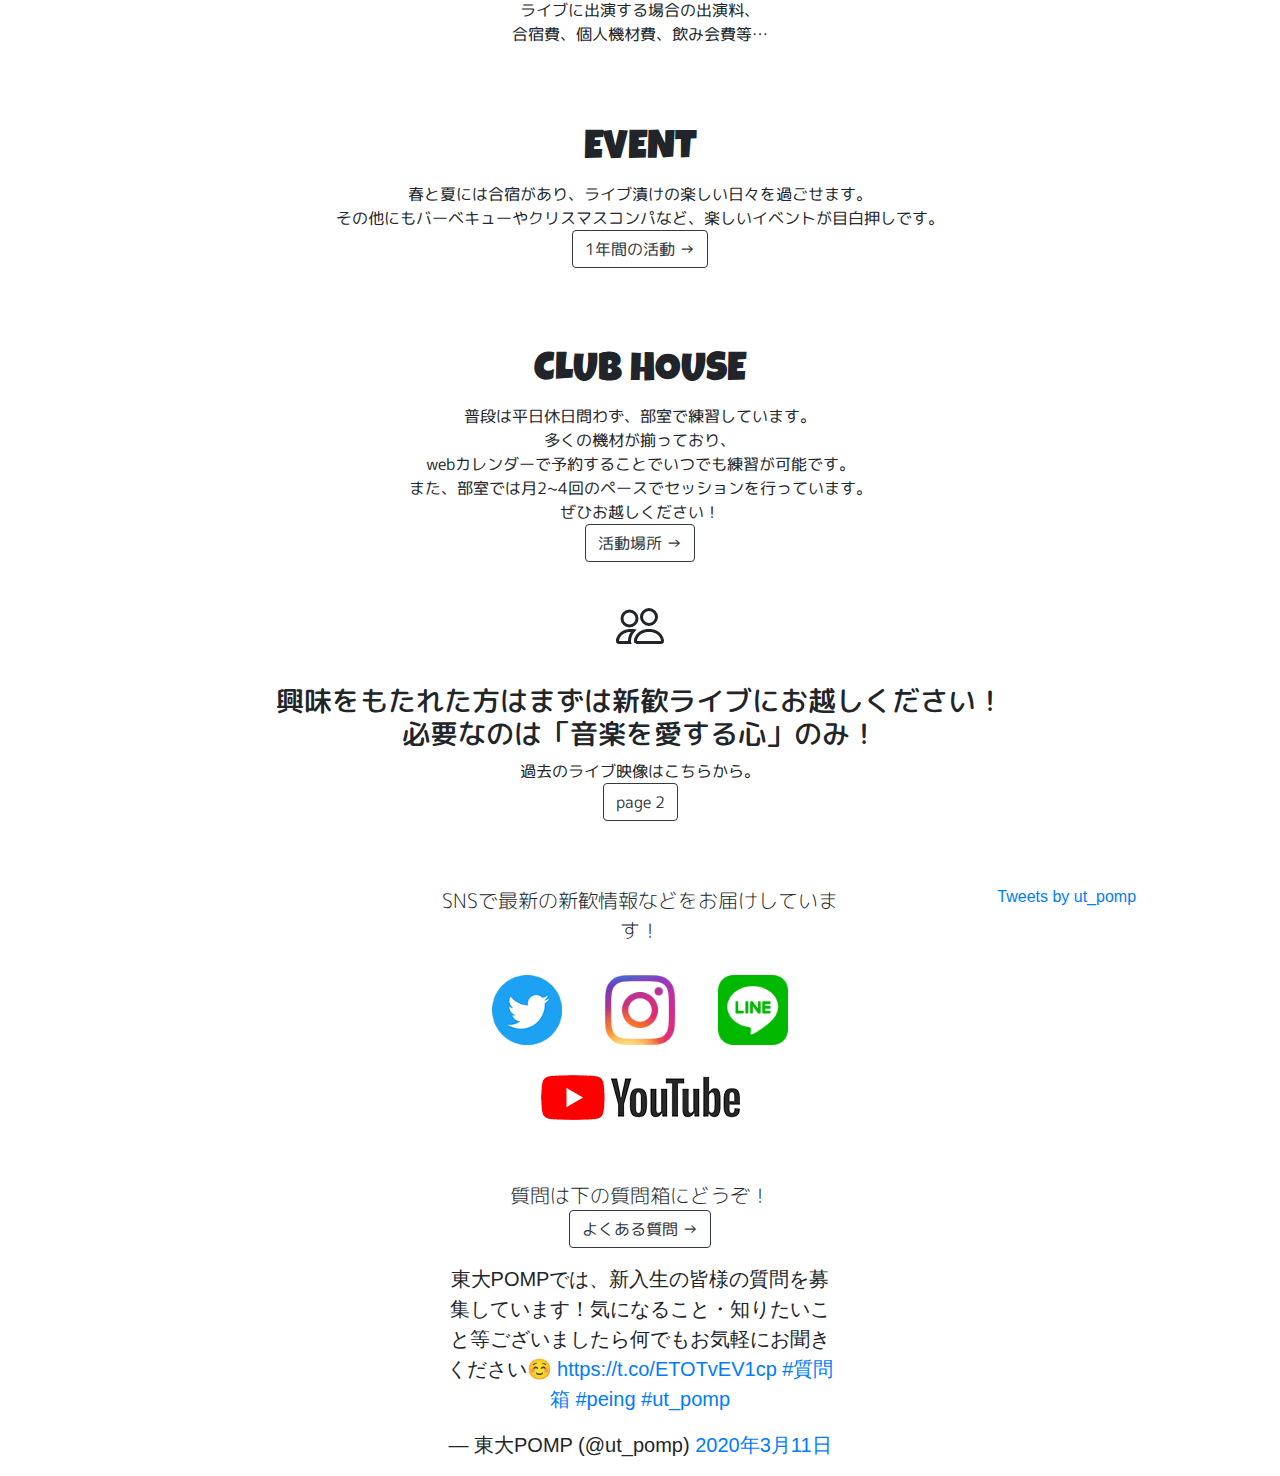
==== commit a6289472: "Update index.html" ====
--- a/index.html
+++ b/index.html
@@ -233,9 +233,9 @@
                                  9c-4 0-5 3-5 4 0 .667.333 1 1 1h4.216A2.238 2.238 0 015 13c0-1.01.377-2.042 1.09-2.904.243-.294.526-.569.846-.816zM4.92 
                                  10c-1.668.02-2.615.64-3.16 1.276C1.163 11.97 1 12.739 1 13h3c0-1.045.323-2.086.92-3zM1.5 5.5a3 3 0 116 0 3 3 0 01-6 0zm3-2a2 
                                  2 0 100 4 2 2 0 000-4z" clip-rule="evenodd"/></svg>
-                                 <h1 class="本文 text-center"><br>興味をもたれた方はまずは新歓ライブにお越しください！
+                                 <h3 class="本文 text-center"><br>興味をもたれた方はまずは新歓ライブにお越しください！
                                  <br>必要なのは「音楽を愛する心」のみ！<br>
-                                 </h1>
+                                 </h3>
 			         <p class="本文">
                                  過去のライブ映像はこちらから。<br>
                                  <a href="https://pascalchan.github.io/page2.html" class="btn btn-outline-dark" role="button">
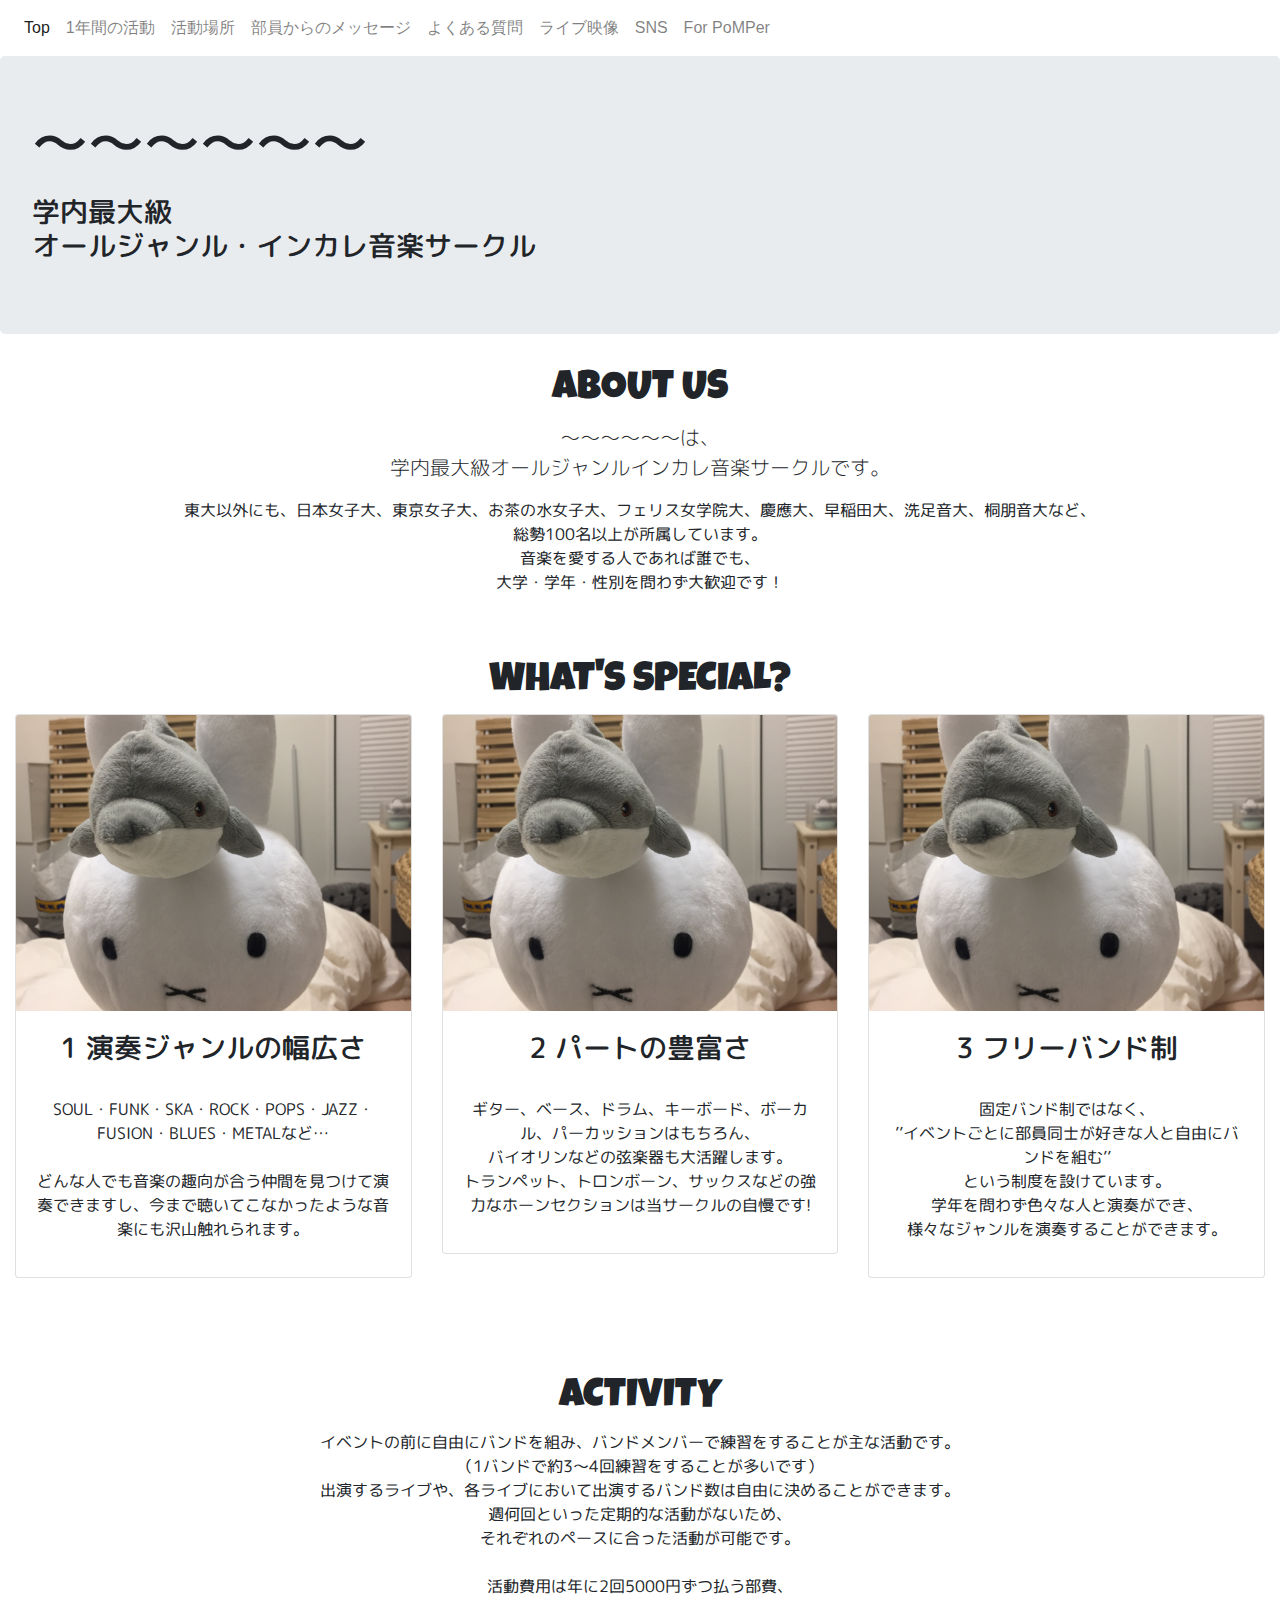
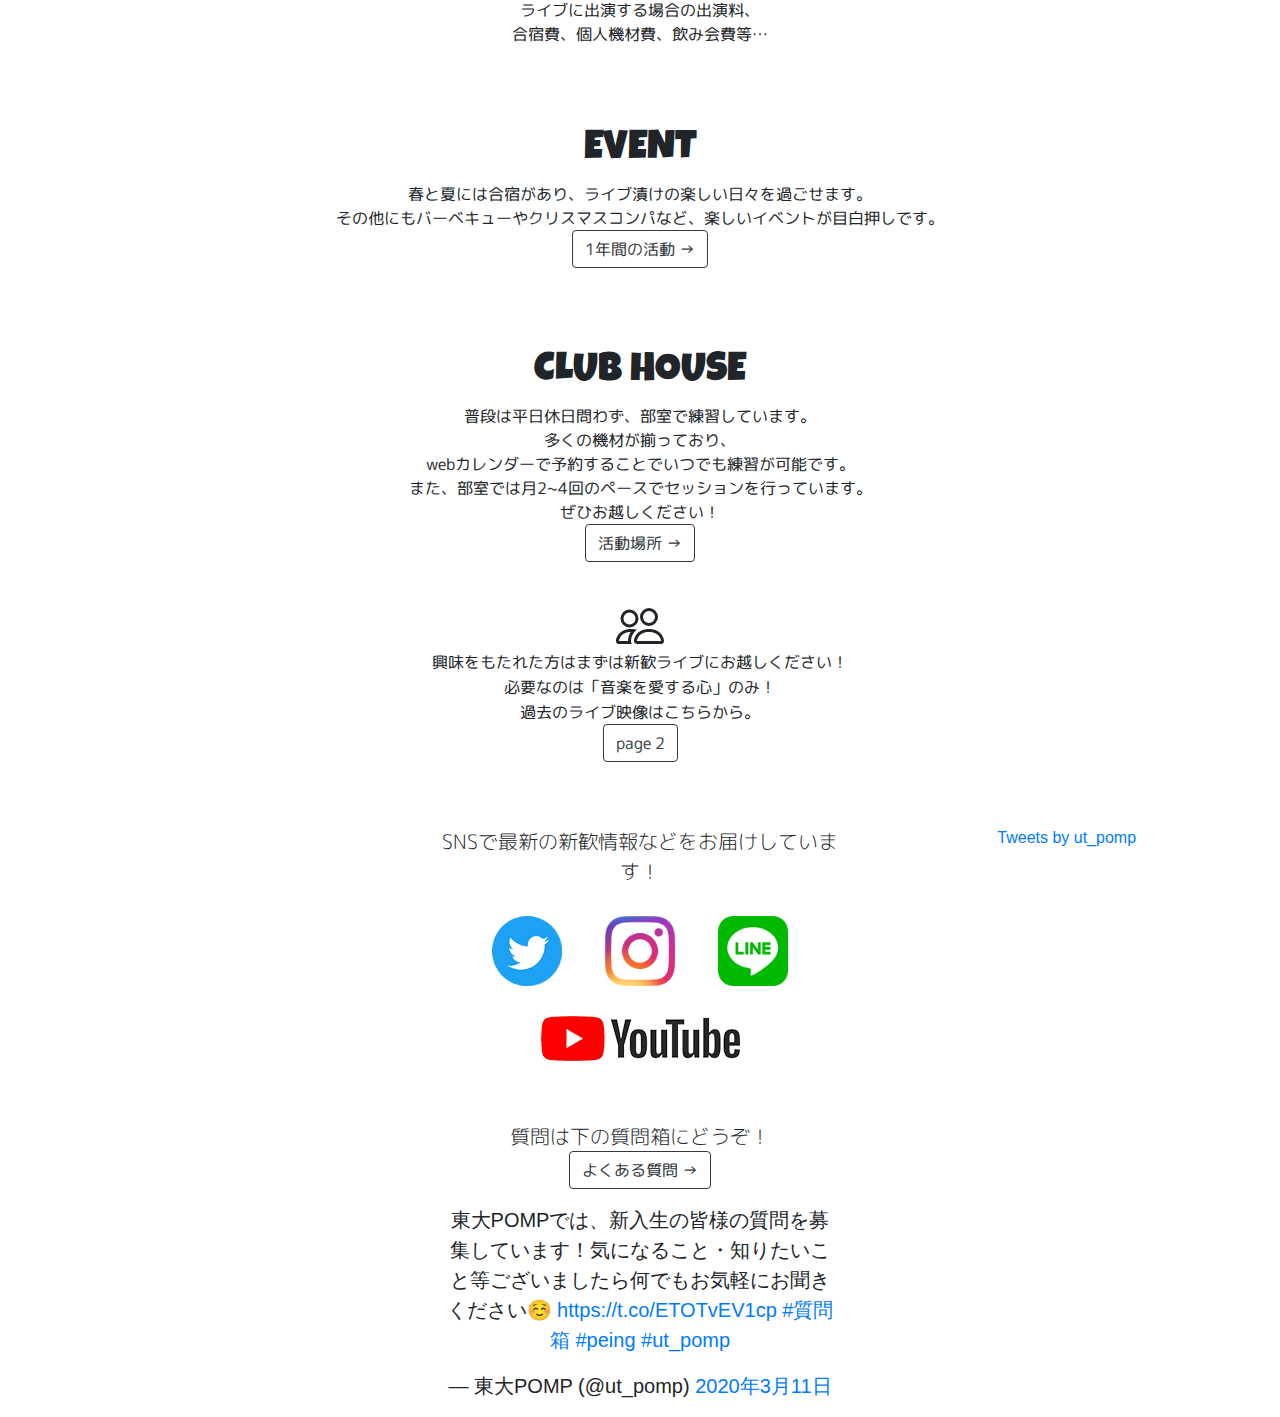
==== commit f3b98dc1: "Update index.html" ====
--- a/index.html
+++ b/index.html
@@ -233,9 +233,9 @@
                                  9c-4 0-5 3-5 4 0 .667.333 1 1 1h4.216A2.238 2.238 0 015 13c0-1.01.377-2.042 1.09-2.904.243-.294.526-.569.846-.816zM4.92 
                                  10c-1.668.02-2.615.64-3.16 1.276C1.163 11.97 1 12.739 1 13h3c0-1.045.323-2.086.92-3zM1.5 5.5a3 3 0 116 0 3 3 0 01-6 0zm3-2a2 
                                  2 0 100 4 2 2 0 000-4z" clip-rule="evenodd"/></svg>
-                                 <h3 class="本文 text-center"><br>興味をもたれた方はまずは新歓ライブにお越しください！
+                                 <lead class="本文 text-center"><br>興味をもたれた方はまずは新歓ライブにお越しください！
                                  <br>必要なのは「音楽を愛する心」のみ！<br>
-                                 </h3>
+                                 </lead>
 			         <p class="本文">
                                  過去のライブ映像はこちらから。<br>
                                  <a href="https://pascalchan.github.io/page2.html" class="btn btn-outline-dark" role="button">
